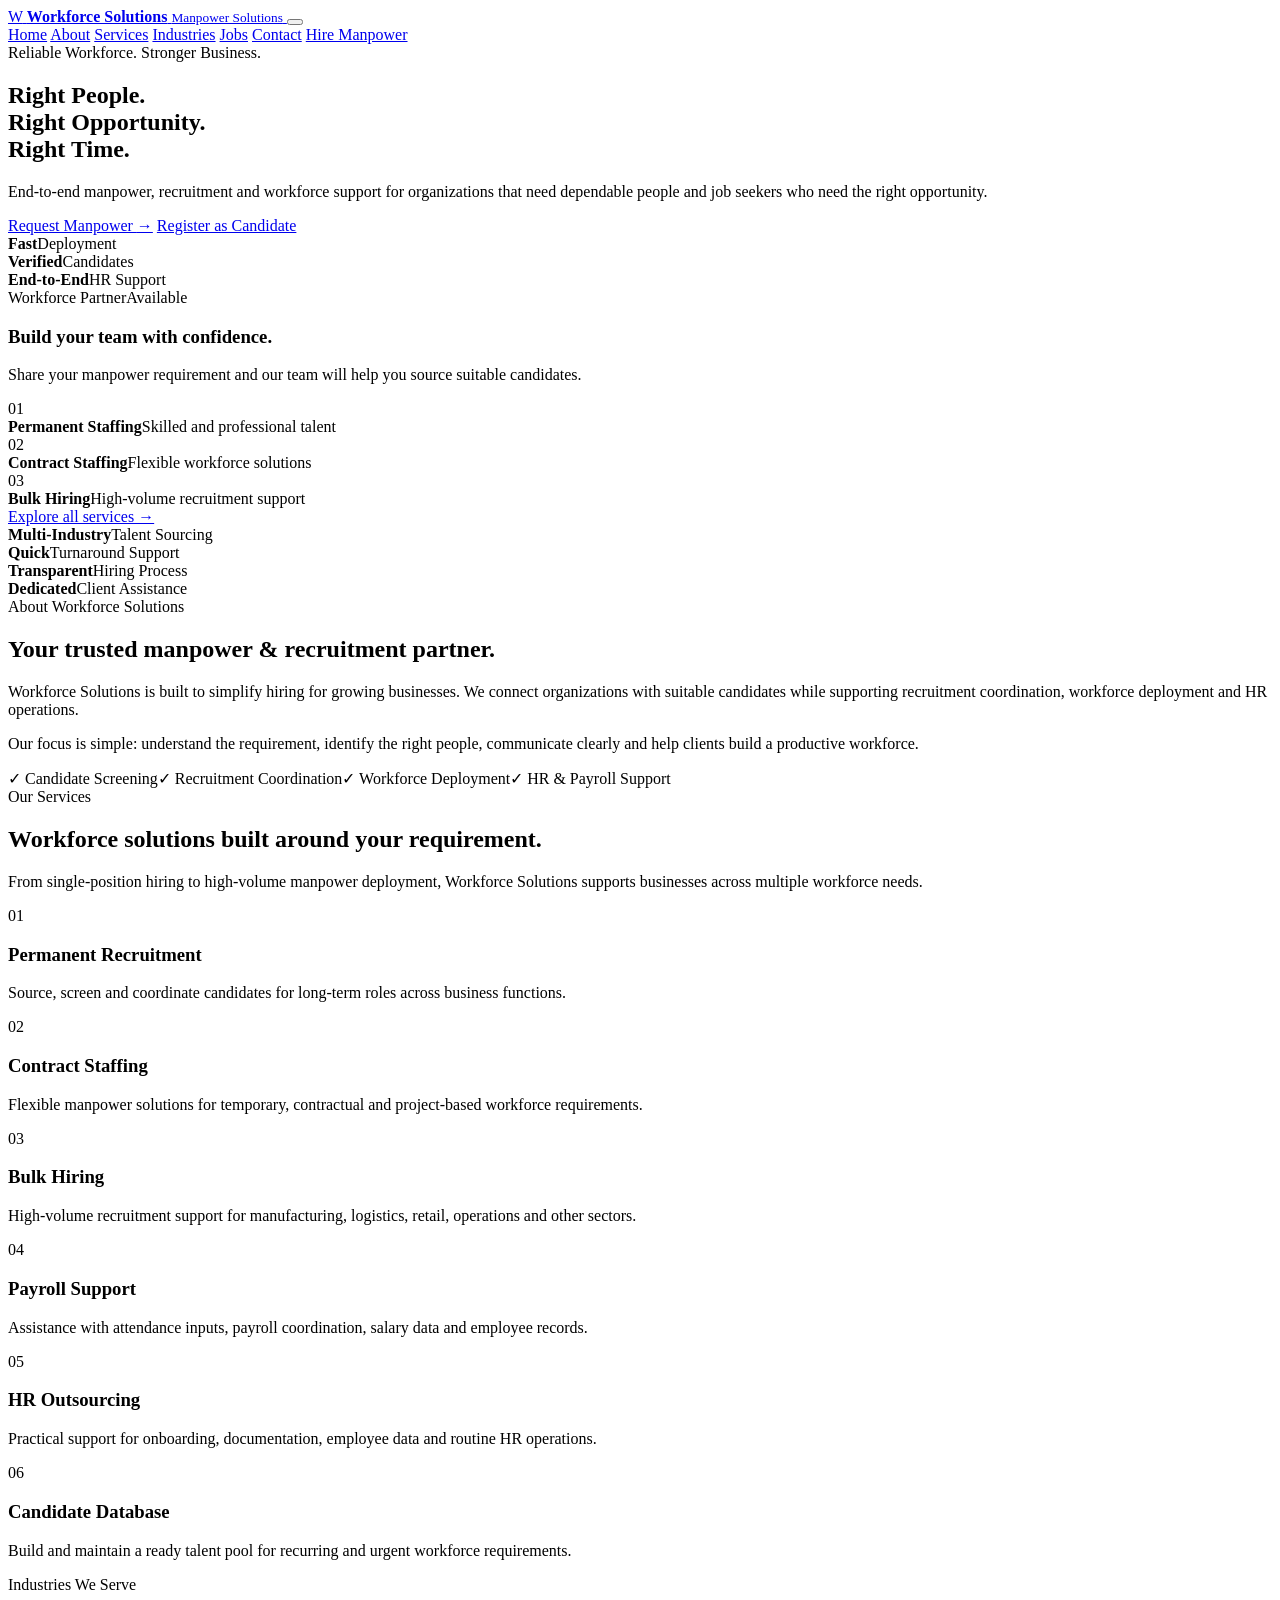
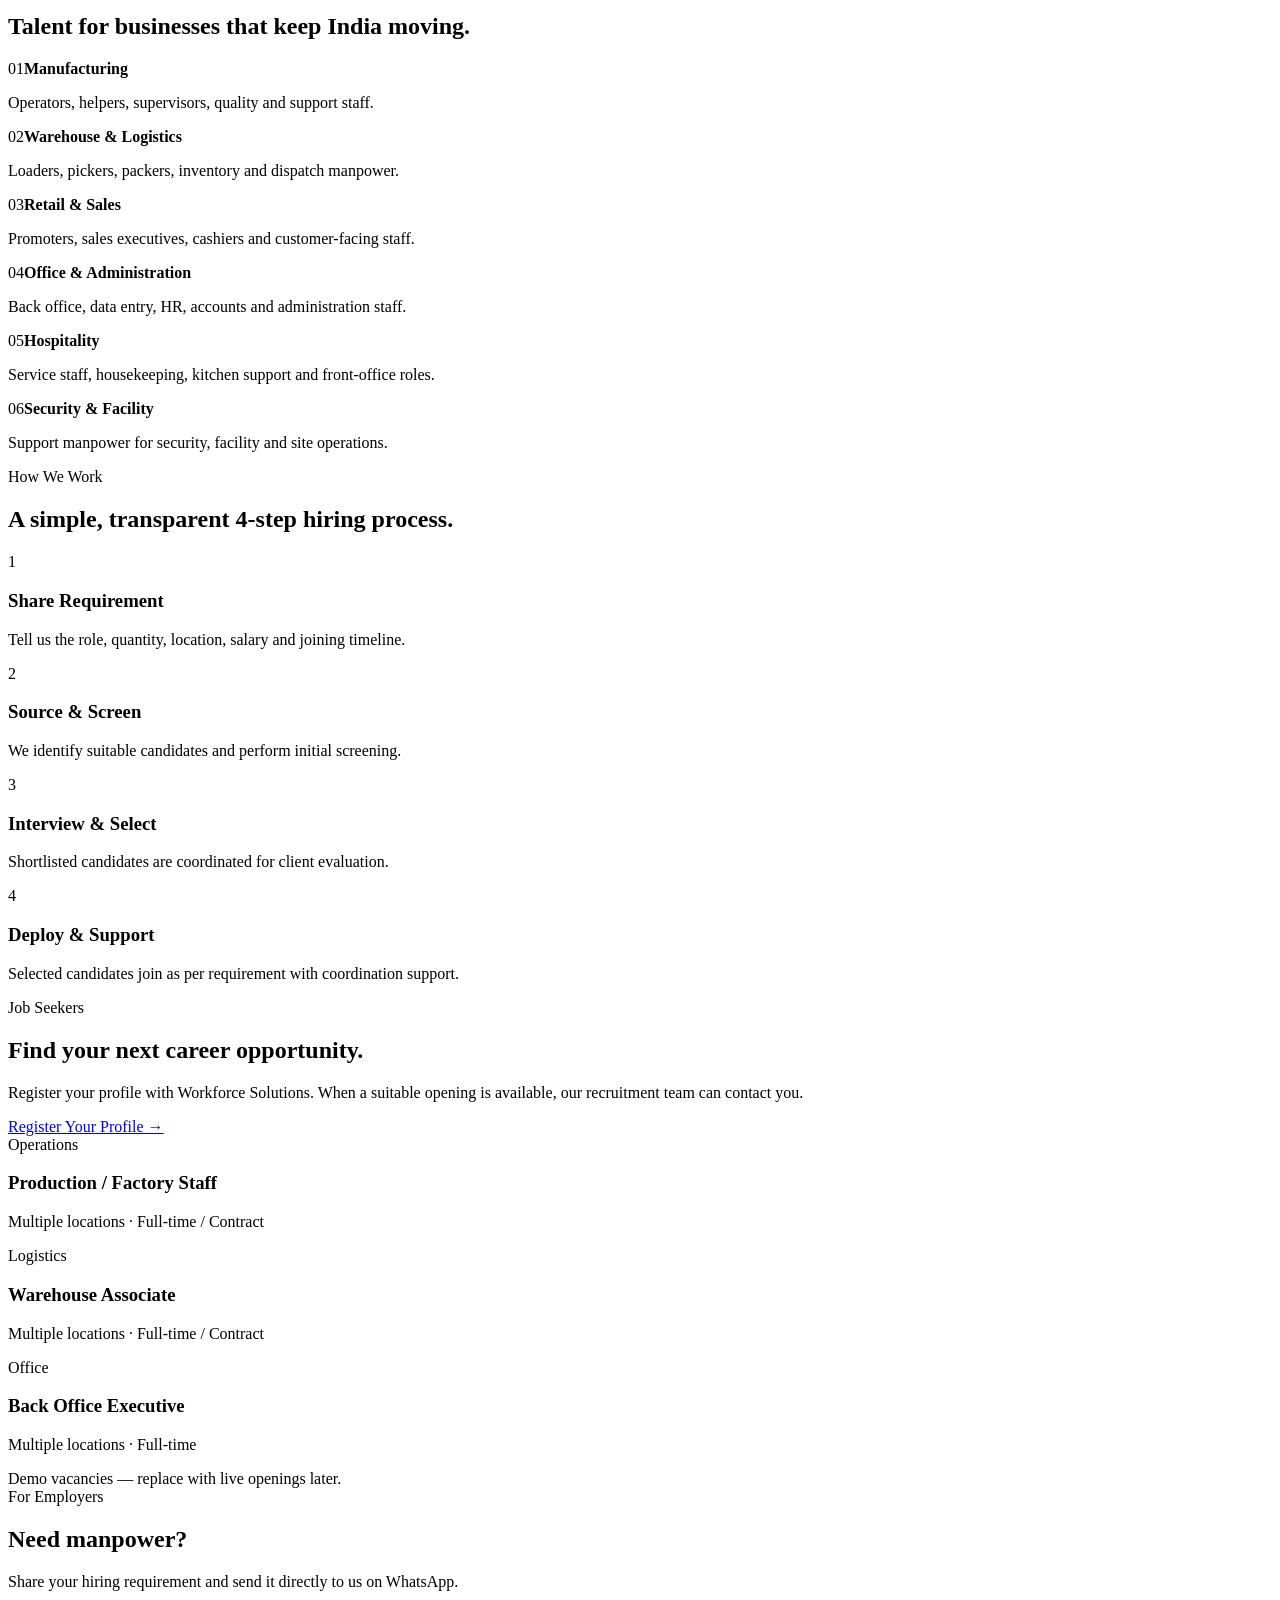
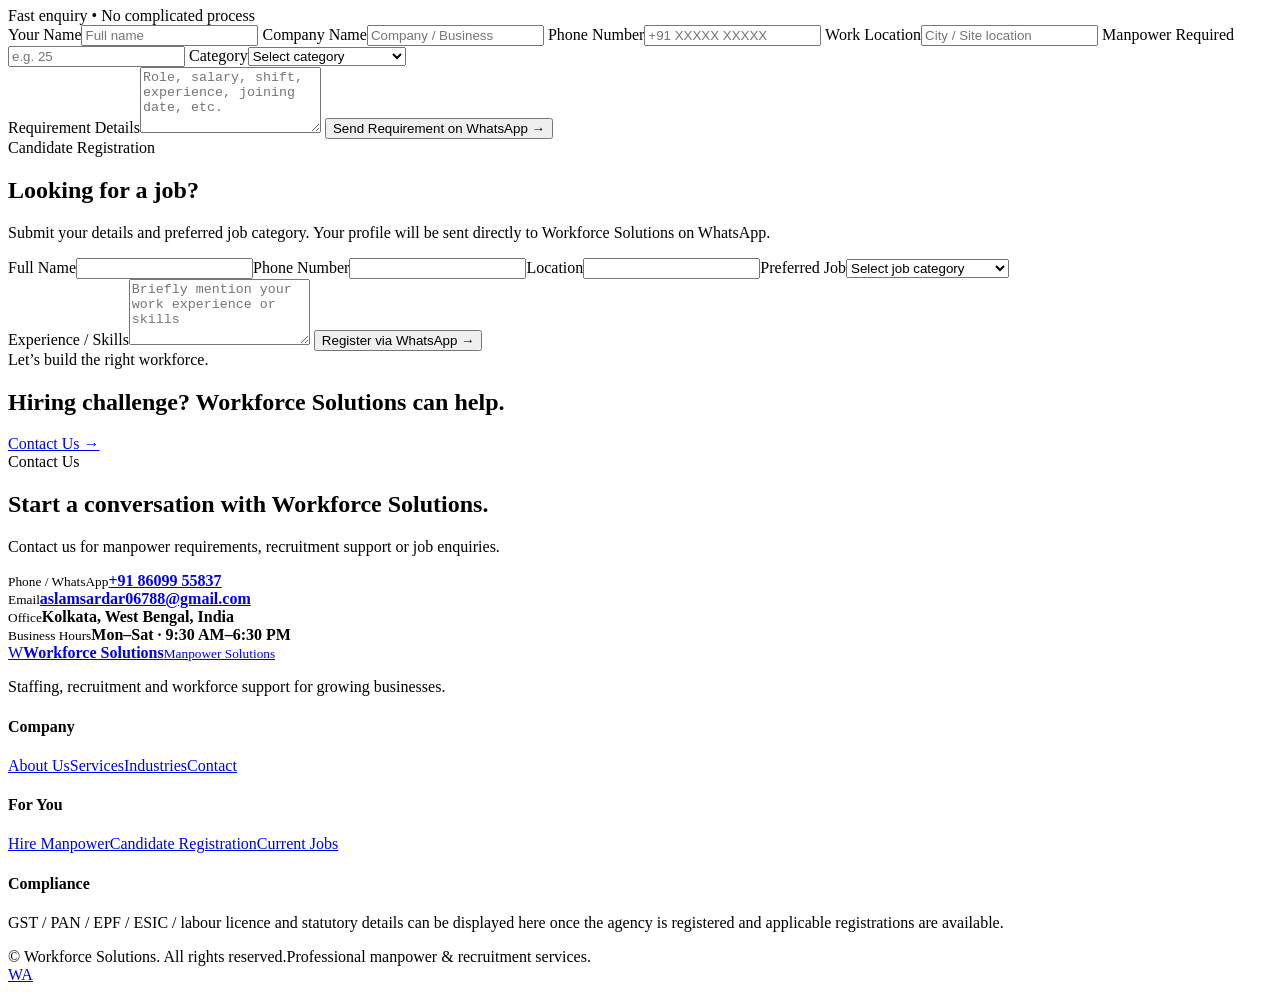
==== index.html @ 43660196 "Add Workforce Solutions website homepage" ====
<!DOCTYPE html>
<html lang="en">
<head>
  <meta charset="UTF-8" />
  <meta name="viewport" content="width=device-width, initial-scale=1.0" />
  <meta name="description" content="Workforce Solutions provides professional manpower supply, staffing, recruitment, bulk hiring and HR support services for growing businesses." />
  <title>Workforce Solutions | Manpower, Staffing & Recruitment Services</title>

  <link rel="preconnect" href="https://fonts.googleapis.com">
  <link rel="preconnect" href="https://fonts.gstatic.com" crossorigin>
  <link href="https://fonts.googleapis.com/css2?family=DM+Sans:wght@400;500;600;700&family=Manrope:wght@600;700;800&display=swap" rel="stylesheet">
  <link rel="stylesheet" href="style.css" />
</head>
<body>

  <header class="site-header" id="top">
    <div class="container nav-wrap">
      <a href="#home" class="brand" aria-label="Workforce Solutions Home">
        <span class="brand-mark">W</span>
        <span class="brand-text">
          <strong>Workforce Solutions</strong>
          <small>Manpower Solutions</small>
        </span>
      </a>

      <button class="menu-toggle" id="menuToggle" aria-label="Toggle menu" aria-expanded="false">
        <span></span><span></span><span></span>
      </button>

      <nav class="nav" id="navMenu">
        <a href="#home">Home</a>
        <a href="#about">About</a>
        <a href="#services">Services</a>
        <a href="#industries">Industries</a>
        <a href="#jobs">Jobs</a>
        <a href="#contact">Contact</a>
        <a href="#employer" class="btn btn-sm btn-primary">Hire Manpower</a>
      </nav>
    </div>
  </header>

  <main>
    <section class="hero" id="home">
      <div class="container hero-grid">
        <div class="hero-copy reveal">
          <div class="eyebrow"><span></span> Reliable Workforce. Stronger Business.</div>
          <h1>Right People.<br><span>Right Opportunity.</span><br>Right Time.</h1>
          <p>End-to-end manpower, recruitment and workforce support for organizations that need dependable people and job seekers who need the right opportunity.</p>
          <div class="hero-actions">
            <a href="#employer" class="btn btn-primary">Request Manpower <span>→</span></a>
            <a href="#candidate" class="btn btn-secondary">Register as Candidate</a>
          </div>
          <div class="trust-row">
            <div><strong>Fast</strong><span>Deployment</span></div>
            <div><strong>Verified</strong><span>Candidates</span></div>
            <div><strong>End-to-End</strong><span>HR Support</span></div>
          </div>
        </div>

        <div class="hero-card reveal">
          <div class="hero-card-top"><span class="mini-label">Workforce Partner</span><span class="status-dot">Available</span></div>
          <h3>Build your team with confidence.</h3>
          <p>Share your manpower requirement and our team will help you source suitable candidates.</p>
          <div class="quick-service"><div class="quick-icon">01</div><div><strong>Permanent Staffing</strong><span>Skilled and professional talent</span></div></div>
          <div class="quick-service"><div class="quick-icon">02</div><div><strong>Contract Staffing</strong><span>Flexible workforce solutions</span></div></div>
          <div class="quick-service"><div class="quick-icon">03</div><div><strong>Bulk Hiring</strong><span>High-volume recruitment support</span></div></div>
          <a href="#services" class="text-link">Explore all services →</a>
        </div>
      </div>
    </section>

    <section class="stats-strip"><div class="container stats-grid">
      <div class="stat"><strong>Multi-Industry</strong><span>Talent Sourcing</span></div>
      <div class="stat"><strong>Quick</strong><span>Turnaround Support</span></div>
      <div class="stat"><strong>Transparent</strong><span>Hiring Process</span></div>
      <div class="stat"><strong>Dedicated</strong><span>Client Assistance</span></div>
    </div></section>

    <section class="section" id="about"><div class="container two-col">
      <div class="section-heading reveal"><div class="eyebrow dark"><span></span> About Workforce Solutions</div><h2>Your trusted <span>manpower & recruitment partner</span>.</h2></div>
      <div class="about-copy reveal">
        <p>Workforce Solutions is built to simplify hiring for growing businesses. We connect organizations with suitable candidates while supporting recruitment coordination, workforce deployment and HR operations.</p>
        <p>Our focus is simple: understand the requirement, identify the right people, communicate clearly and help clients build a productive workforce.</p>
        <div class="check-grid"><span>✓ Candidate Screening</span><span>✓ Recruitment Coordination</span><span>✓ Workforce Deployment</span><span>✓ HR & Payroll Support</span></div>
      </div>
    </div></section>

    <section class="section section-soft" id="services"><div class="container">
      <div class="section-heading centered reveal"><div class="eyebrow dark"><span></span> Our Services</div><h2>Workforce solutions built around <span>your requirement</span>.</h2><p>From single-position hiring to high-volume manpower deployment, Workforce Solutions supports businesses across multiple workforce needs.</p></div>
      <div class="cards-grid">
        <article class="service-card reveal"><div class="service-number">01</div><h3>Permanent Recruitment</h3><p>Source, screen and coordinate candidates for long-term roles across business functions.</p></article>
        <article class="service-card reveal"><div class="service-number">02</div><h3>Contract Staffing</h3><p>Flexible manpower solutions for temporary, contractual and project-based workforce requirements.</p></article>
        <article class="service-card reveal"><div class="service-number">03</div><h3>Bulk Hiring</h3><p>High-volume recruitment support for manufacturing, logistics, retail, operations and other sectors.</p></article>
        <article class="service-card reveal"><div class="service-number">04</div><h3>Payroll Support</h3><p>Assistance with attendance inputs, payroll coordination, salary data and employee records.</p></article>
        <article class="service-card reveal"><div class="service-number">05</div><h3>HR Outsourcing</h3><p>Practical support for onboarding, documentation, employee data and routine HR operations.</p></article>
        <article class="service-card reveal"><div class="service-number">06</div><h3>Candidate Database</h3><p>Build and maintain a ready talent pool for recurring and urgent workforce requirements.</p></article>
      </div>
    </div></section>

    <section class="section dark-section" id="industries"><div class="container">
      <div class="section-heading reveal"><div class="eyebrow light"><span></span> Industries We Serve</div><h2>Talent for businesses that <span>keep India moving.</span></h2></div>
      <div class="industry-grid">
        <div class="industry reveal"><span>01</span><strong>Manufacturing</strong><p>Operators, helpers, supervisors, quality and support staff.</p></div>
        <div class="industry reveal"><span>02</span><strong>Warehouse & Logistics</strong><p>Loaders, pickers, packers, inventory and dispatch manpower.</p></div>
        <div class="industry reveal"><span>03</span><strong>Retail & Sales</strong><p>Promoters, sales executives, cashiers and customer-facing staff.</p></div>
        <div class="industry reveal"><span>04</span><strong>Office & Administration</strong><p>Back office, data entry, HR, accounts and administration staff.</p></div>
        <div class="industry reveal"><span>05</span><strong>Hospitality</strong><p>Service staff, housekeeping, kitchen support and front-office roles.</p></div>
        <div class="industry reveal"><span>06</span><strong>Security & Facility</strong><p>Support manpower for security, facility and site operations.</p></div>
      </div>
    </div></section>

    <section class="section" id="process"><div class="container">
      <div class="section-heading centered reveal"><div class="eyebrow dark"><span></span> How We Work</div><h2>A simple, transparent <span>4-step hiring process</span>.</h2></div>
      <div class="process-grid">
        <div class="process-step reveal"><span>1</span><h3>Share Requirement</h3><p>Tell us the role, quantity, location, salary and joining timeline.</p></div>
        <div class="process-step reveal"><span>2</span><h3>Source & Screen</h3><p>We identify suitable candidates and perform initial screening.</p></div>
        <div class="process-step reveal"><span>3</span><h3>Interview & Select</h3><p>Shortlisted candidates are coordinated for client evaluation.</p></div>
        <div class="process-step reveal"><span>4</span><h3>Deploy & Support</h3><p>Selected candidates join as per requirement with coordination support.</p></div>
      </div>
    </div></section>

    <section class="section section-soft" id="jobs"><div class="container jobs-layout">
      <div class="section-heading reveal"><div class="eyebrow dark"><span></span> Job Seekers</div><h2>Find your next <span>career opportunity.</span></h2><p>Register your profile with Workforce Solutions. When a suitable opening is available, our recruitment team can contact you.</p><a href="#candidate" class="btn btn-primary">Register Your Profile →</a></div>
      <div class="jobs-card reveal">
        <div class="job-item"><span class="job-tag">Operations</span><h3>Production / Factory Staff</h3><p>Multiple locations · Full-time / Contract</p></div>
        <div class="job-item"><span class="job-tag">Logistics</span><h3>Warehouse Associate</h3><p>Multiple locations · Full-time / Contract</p></div>
        <div class="job-item"><span class="job-tag">Office</span><h3>Back Office Executive</h3><p>Multiple locations · Full-time</p></div>
        <div class="job-note">Demo vacancies — replace with live openings later.</div>
      </div>
    </div></section>

    <section class="section form-section" id="employer"><div class="container"><div class="form-shell reveal">
      <div class="form-copy"><div class="eyebrow light"><span></span> For Employers</div><h2>Need manpower?</h2><p>Share your hiring requirement and send it directly to us on WhatsApp.</p><div class="contact-pill">Fast enquiry • No complicated process</div></div>
      <form class="lead-form" id="employerForm">
        <div class="form-grid">
          <label>Your Name<input type="text" id="eName" placeholder="Full name" required></label>
          <label>Company Name<input type="text" id="eCompany" placeholder="Company / Business" required></label>
          <label>Phone Number<input type="tel" id="ePhone" placeholder="+91 XXXXX XXXXX" required></label>
          <label>Work Location<input type="text" id="eLocation" placeholder="City / Site location" required></label>
          <label>Manpower Required<input type="number" id="eCount" min="1" placeholder="e.g. 25" required></label>
          <label>Category<select id="eCategory" required><option value="">Select category</option><option>Manufacturing</option><option>Warehouse & Logistics</option><option>Retail & Sales</option><option>Office & Administration</option><option>Hospitality</option><option>Security & Facility</option><option>Other</option></select></label>
        </div>
        <label>Requirement Details<textarea id="eDetails" rows="4" placeholder="Role, salary, shift, experience, joining date, etc."></textarea></label>
        <button type="submit" class="btn btn-white">Send Requirement on WhatsApp →</button>
      </form>
    </div></div></section>

    <section class="section" id="candidate"><div class="container candidate-layout">
      <div class="section-heading reveal"><div class="eyebrow dark"><span></span> Candidate Registration</div><h2>Looking for a <span>job?</span></h2><p>Submit your details and preferred job category. Your profile will be sent directly to Workforce Solutions on WhatsApp.</p></div>
      <form class="candidate-form reveal" id="candidateForm">
        <div class="form-grid"><label>Full Name<input type="text" id="cName" required></label><label>Phone Number<input type="tel" id="cPhone" required></label><label>Location<input type="text" id="cLocation" required></label><label>Preferred Job<select id="cJob" required><option value="">Select job category</option><option>Manufacturing / Factory</option><option>Warehouse / Logistics</option><option>Retail / Sales</option><option>Office / Back Office</option><option>Hospitality</option><option>Security / Facility</option><option>Other</option></select></label></div>
        <label>Experience / Skills<textarea id="cExperience" rows="4" placeholder="Briefly mention your work experience or skills"></textarea></label>
        <button type="submit" class="btn btn-primary">Register via WhatsApp →</button>
      </form>
    </div></section>

    <section class="cta-section"><div class="container cta-inner reveal"><div><span>Let’s build the right workforce.</span><h2>Hiring challenge? Workforce Solutions can help.</h2></div><a href="#contact" class="btn btn-white">Contact Us →</a></div></section>

    <section class="section" id="contact"><div class="container contact-grid">
      <div class="section-heading reveal"><div class="eyebrow dark"><span></span> Contact Us</div><h2>Start a conversation with <span>Workforce Solutions.</span></h2><p>Contact us for manpower requirements, recruitment support or job enquiries.</p></div>
      <div class="contact-card reveal">
        <div><small>Phone / WhatsApp</small><strong><a href="tel:+918609955837">+91 86099 55837</a></strong></div>
        <div><small>Email</small><strong><a href="mailto:aslamsardar06788@gmail.com">aslamsardar06788@gmail.com</a></strong></div>
        <div><small>Office</small><strong>Kolkata, West Bengal, India</strong></div>
        <div><small>Business Hours</small><strong>Mon–Sat · 9:30 AM–6:30 PM</strong></div>
      </div>
    </div></section>
  </main>

  <footer><div class="container footer-grid">
    <div class="footer-brand"><a href="#top" class="brand light-brand"><span class="brand-mark">W</span><span class="brand-text"><strong>Workforce Solutions</strong><small>Manpower Solutions</small></span></a><p>Staffing, recruitment and workforce support for growing businesses.</p></div>
    <div><h4>Company</h4><a href="#about">About Us</a><a href="#services">Services</a><a href="#industries">Industries</a><a href="#contact">Contact</a></div>
    <div><h4>For You</h4><a href="#employer">Hire Manpower</a><a href="#candidate">Candidate Registration</a><a href="#jobs">Current Jobs</a></div>
    <div><h4>Compliance</h4><p class="footer-small">GST / PAN / EPF / ESIC / labour licence and statutory details can be displayed here once the agency is registered and applicable registrations are available.</p></div>
  </div><div class="container footer-bottom"><span>© <span id="year"></span> Workforce Solutions. All rights reserved.</span><span>Professional manpower & recruitment services.</span></div></footer>

  <a class="whatsapp-float" id="whatsappFloat" href="#" aria-label="Chat on WhatsApp">WA</a>
  <script src="script.js"></script>
</body>
</html>
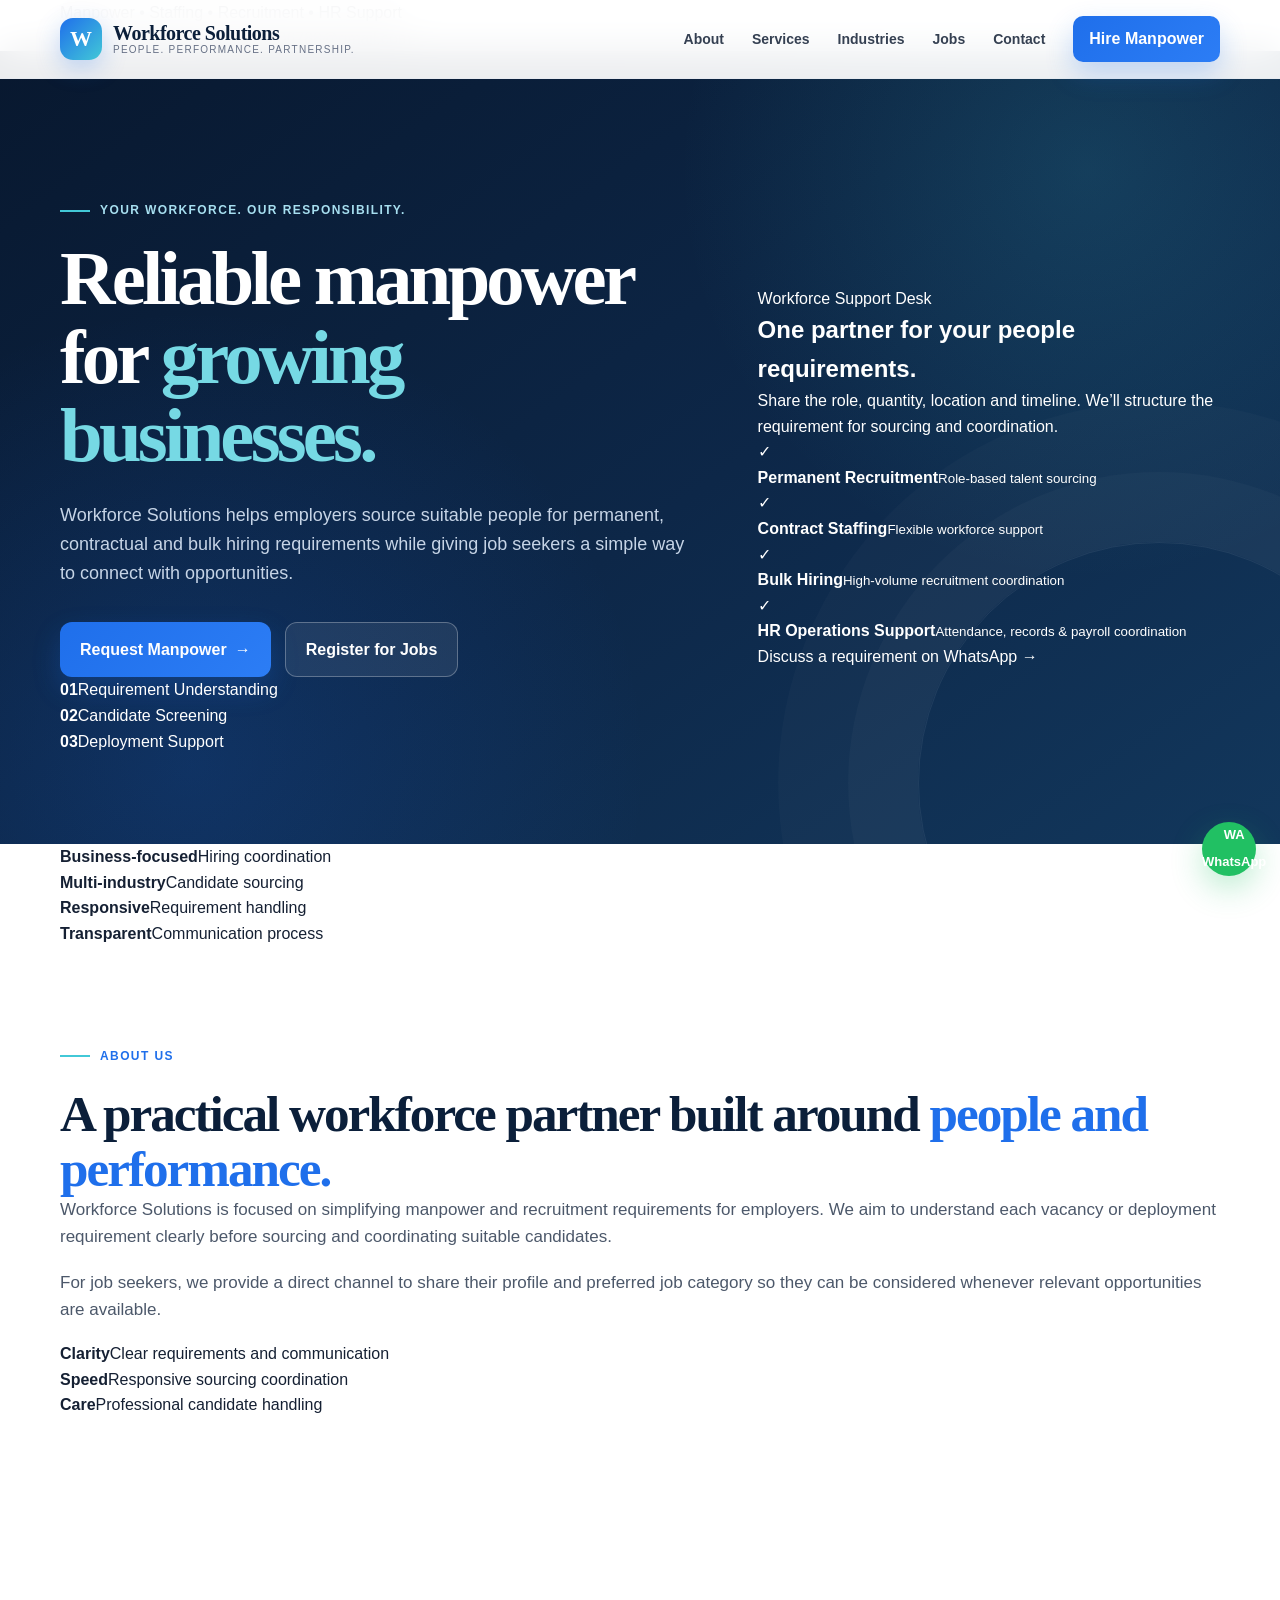
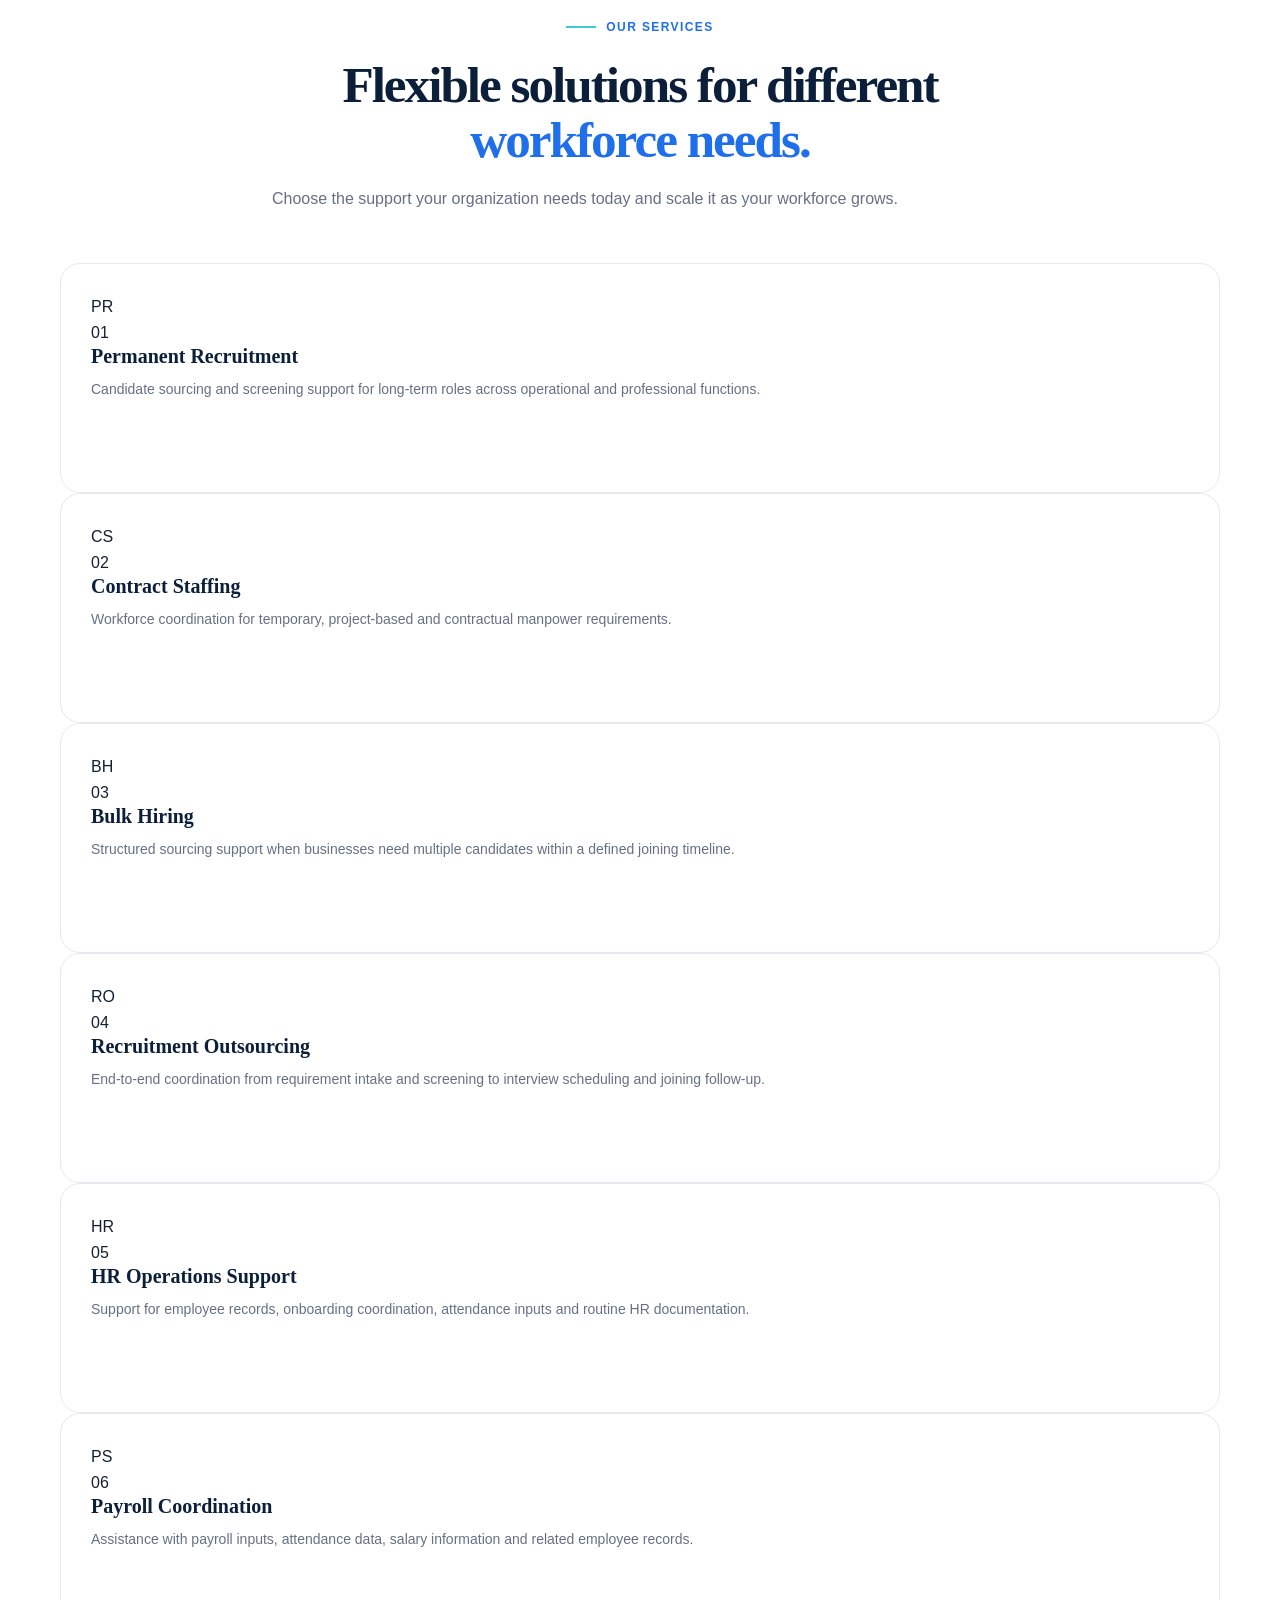
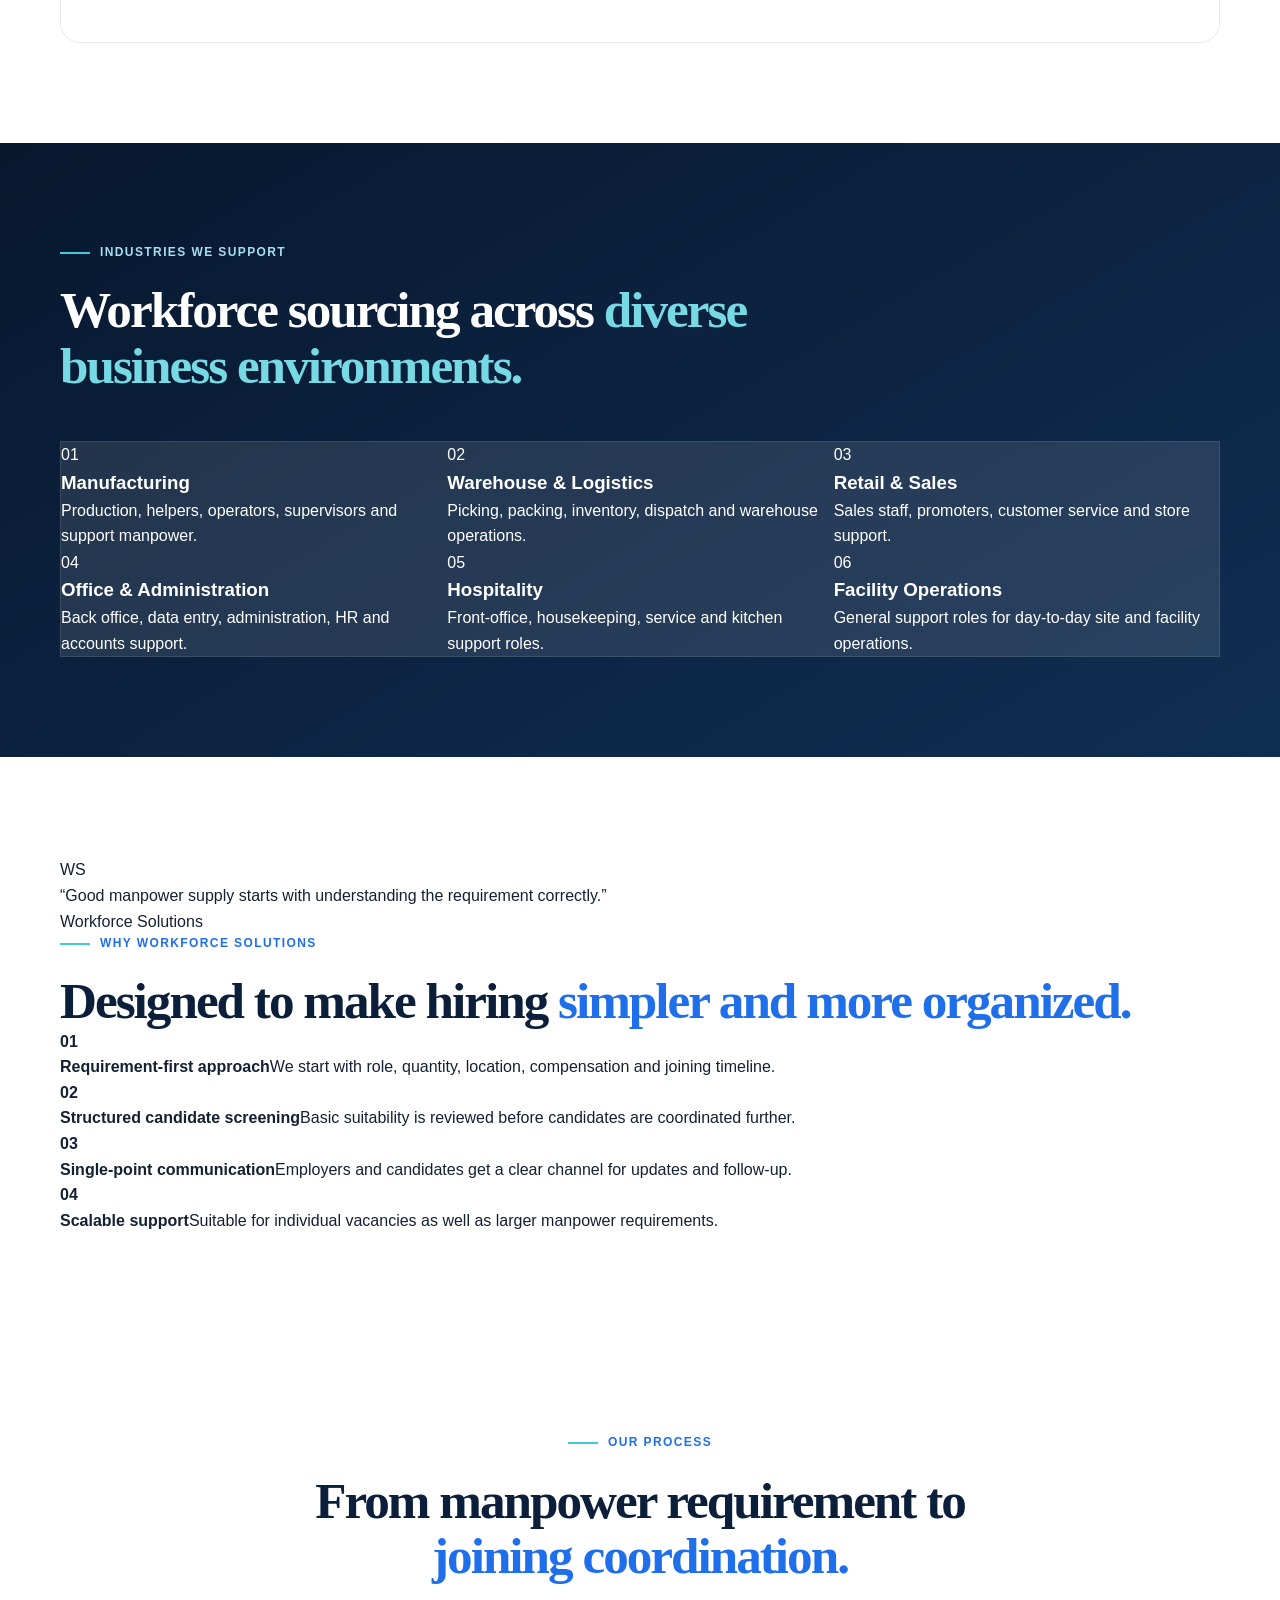
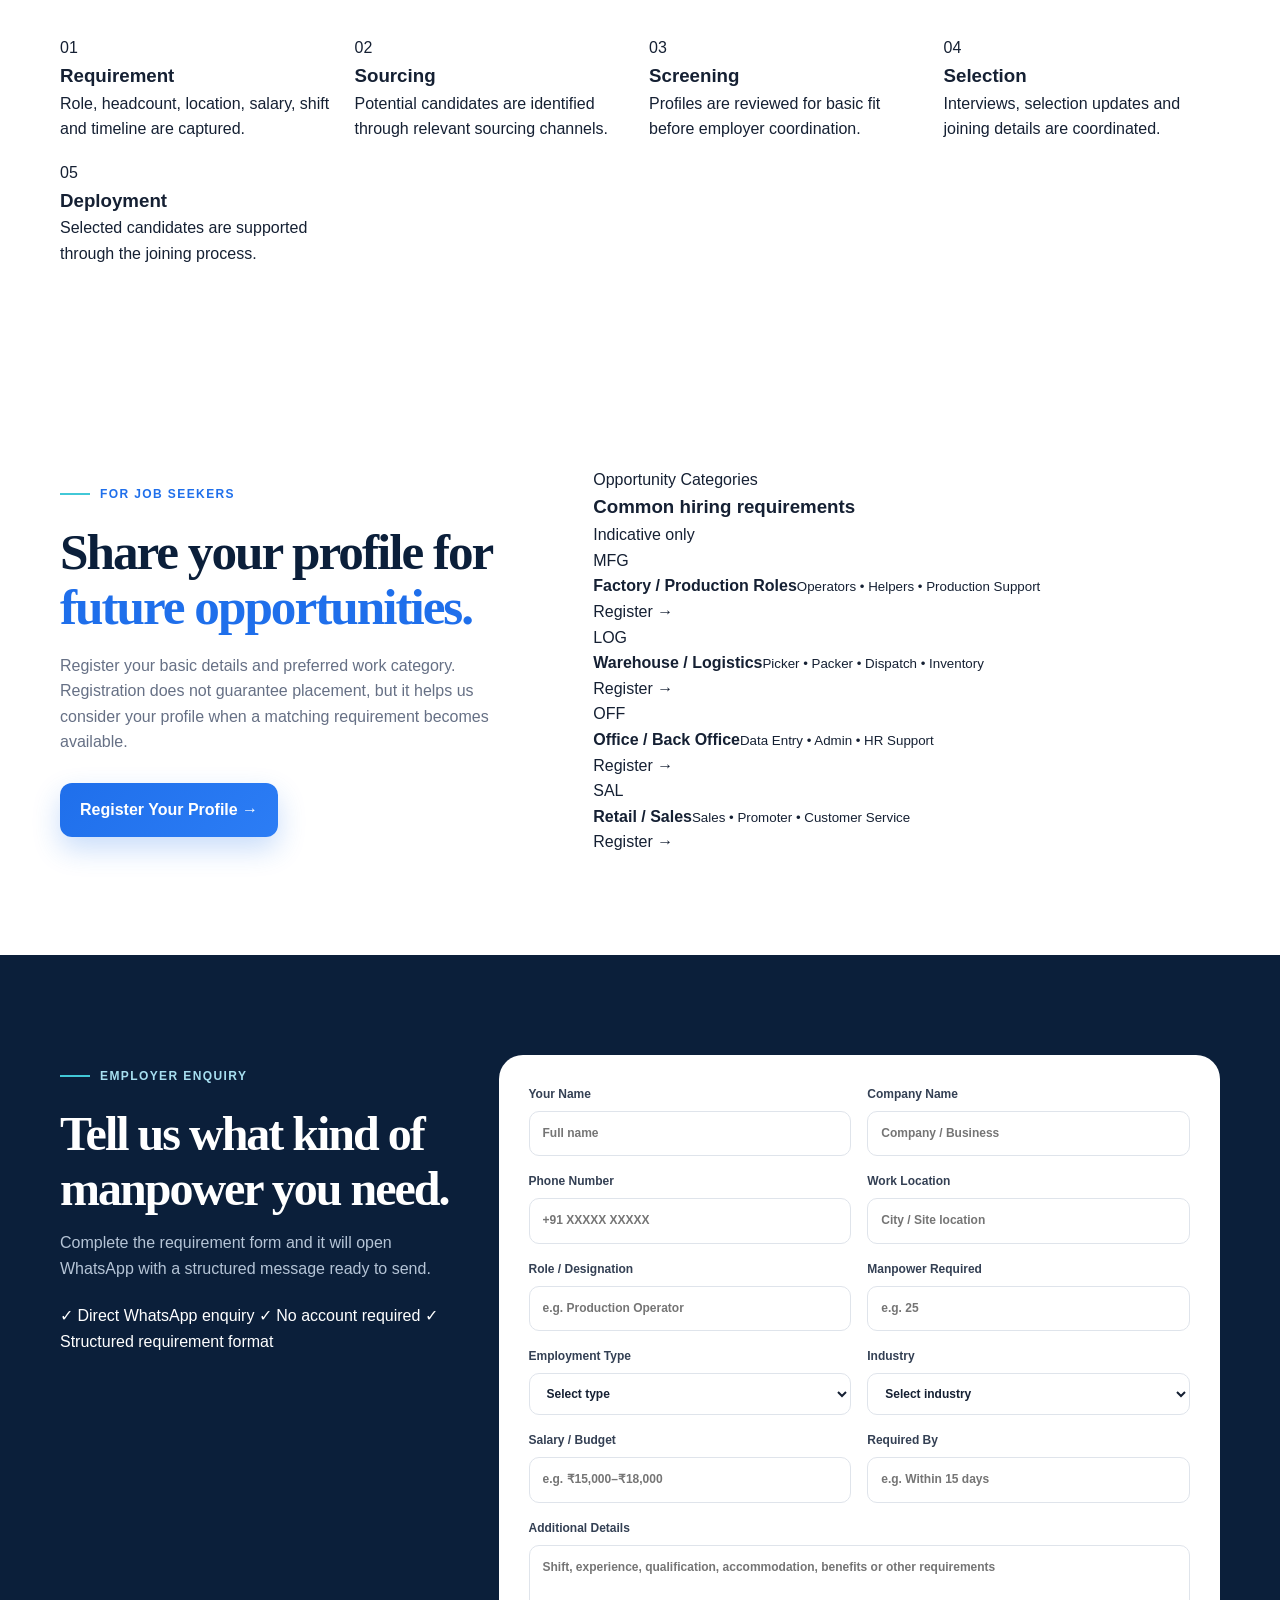
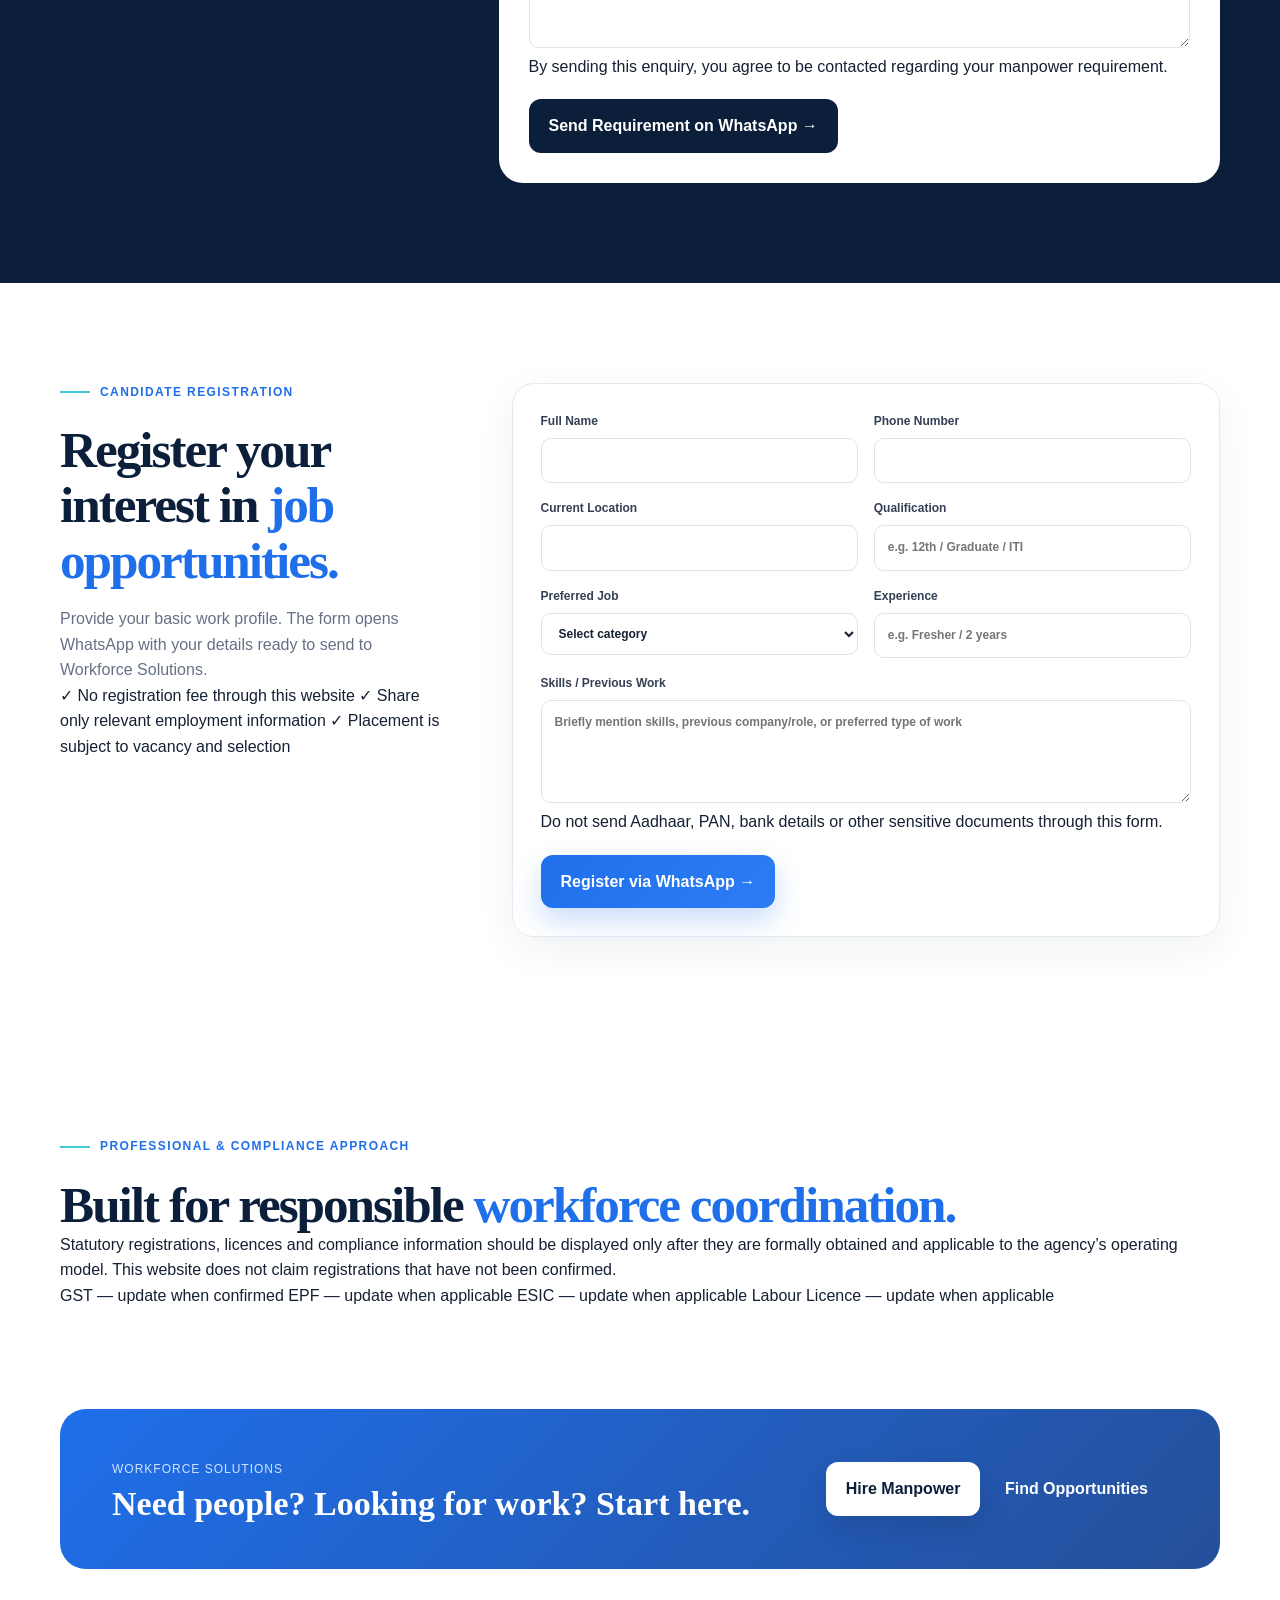
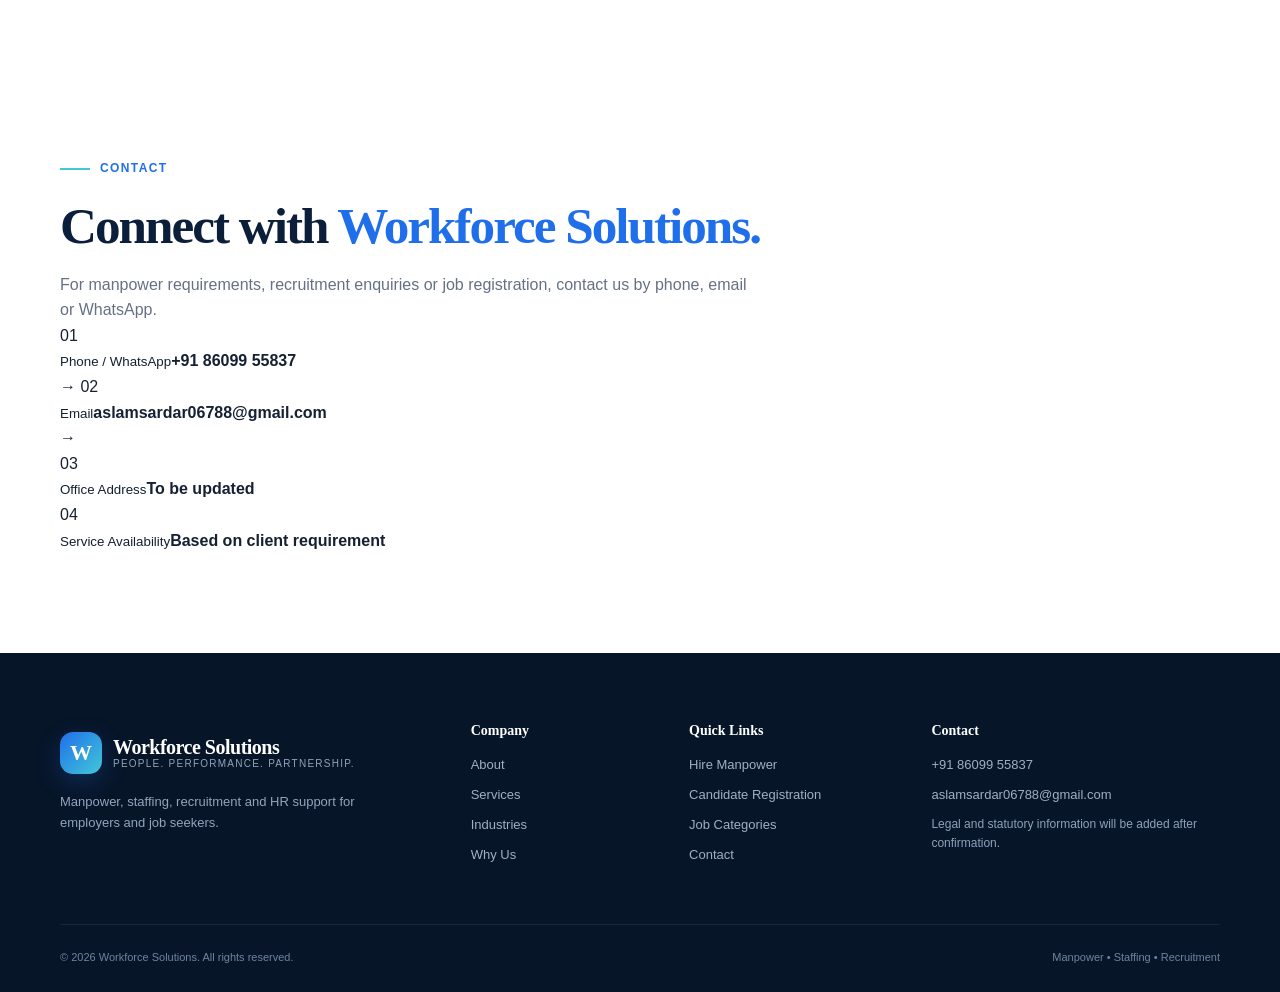
==== commit 7e343309: "Phase 2: upgrade Workforce Solutions website content and structure" ====
--- a/index.html
+++ b/index.html
@@ -3,8 +3,12 @@
 <head>
   <meta charset="UTF-8" />
   <meta name="viewport" content="width=device-width, initial-scale=1.0" />
-  <meta name="description" content="Workforce Solutions provides professional manpower supply, staffing, recruitment, bulk hiring and HR support services for growing businesses." />
-  <title>Workforce Solutions | Manpower, Staffing & Recruitment Services</title>
+  <meta name="theme-color" content="#071b33" />
+  <meta name="description" content="Workforce Solutions provides manpower supply, staffing, recruitment, bulk hiring and HR support services for businesses." />
+  <meta property="og:title" content="Workforce Solutions | Manpower & Recruitment" />
+  <meta property="og:description" content="Reliable staffing, recruitment and workforce support for employers and job seekers." />
+  <meta property="og:type" content="website" />
+  <title>Workforce Solutions | Manpower, Staffing & Recruitment</title>
 
   <link rel="preconnect" href="https://fonts.googleapis.com">
   <link rel="preconnect" href="https://fonts.gstatic.com" crossorigin>
@@ -12,23 +16,31 @@
   <link rel="stylesheet" href="style.css" />
 </head>
 <body>
+  <div class="topbar">
+    <div class="container topbar-inner">
+      <span>Manpower • Staffing • Recruitment • HR Support</span>
+      <div class="topbar-links">
+        <a href="tel:+918609955837">+91 86099 55837</a>
+        <a href="mailto:aslamsardar06788@gmail.com">aslamsardar06788@gmail.com</a>
+      </div>
+    </div>
+  </div>
 
   <header class="site-header" id="top">
     <div class="container nav-wrap">
       <a href="#home" class="brand" aria-label="Workforce Solutions Home">
-        <span class="brand-mark">W</span>
+        <span class="brand-mark" aria-hidden="true"><span>W</span></span>
         <span class="brand-text">
           <strong>Workforce Solutions</strong>
-          <small>Manpower Solutions</small>
+          <small>People. Performance. Partnership.</small>
         </span>
       </a>
 
-      <button class="menu-toggle" id="menuToggle" aria-label="Toggle menu" aria-expanded="false">
+      <button class="menu-toggle" id="menuToggle" aria-label="Toggle navigation" aria-expanded="false">
         <span></span><span></span><span></span>
       </button>
 
       <nav class="nav" id="navMenu">
-        <a href="#home">Home</a>
         <a href="#about">About</a>
         <a href="#services">Services</a>
         <a href="#industries">Industries</a>
@@ -41,140 +53,330 @@
 
   <main>
     <section class="hero" id="home">
+      <div class="hero-grid-lines"></div>
       <div class="container hero-grid">
         <div class="hero-copy reveal">
-          <div class="eyebrow"><span></span> Reliable Workforce. Stronger Business.</div>
-          <h1>Right People.<br><span>Right Opportunity.</span><br>Right Time.</h1>
-          <p>End-to-end manpower, recruitment and workforce support for organizations that need dependable people and job seekers who need the right opportunity.</p>
+          <div class="eyebrow"><span></span> Your Workforce. Our Responsibility.</div>
+          <h1>Reliable manpower for <span>growing businesses.</span></h1>
+          <p>
+            Workforce Solutions helps employers source suitable people for permanent, contractual and bulk hiring requirements while giving job seekers a simple way to connect with opportunities.
+          </p>
           <div class="hero-actions">
             <a href="#employer" class="btn btn-primary">Request Manpower <span>→</span></a>
-            <a href="#candidate" class="btn btn-secondary">Register as Candidate</a>
-          </div>
-          <div class="trust-row">
-            <div><strong>Fast</strong><span>Deployment</span></div>
-            <div><strong>Verified</strong><span>Candidates</span></div>
-            <div><strong>End-to-End</strong><span>HR Support</span></div>
-          </div>
-        </div>
-
-        <div class="hero-card reveal">
-          <div class="hero-card-top"><span class="mini-label">Workforce Partner</span><span class="status-dot">Available</span></div>
-          <h3>Build your team with confidence.</h3>
-          <p>Share your manpower requirement and our team will help you source suitable candidates.</p>
-          <div class="quick-service"><div class="quick-icon">01</div><div><strong>Permanent Staffing</strong><span>Skilled and professional talent</span></div></div>
-          <div class="quick-service"><div class="quick-icon">02</div><div><strong>Contract Staffing</strong><span>Flexible workforce solutions</span></div></div>
-          <div class="quick-service"><div class="quick-icon">03</div><div><strong>Bulk Hiring</strong><span>High-volume recruitment support</span></div></div>
-          <a href="#services" class="text-link">Explore all services →</a>
-        </div>
-      </div>
-    </section>
-
-    <section class="stats-strip"><div class="container stats-grid">
-      <div class="stat"><strong>Multi-Industry</strong><span>Talent Sourcing</span></div>
-      <div class="stat"><strong>Quick</strong><span>Turnaround Support</span></div>
-      <div class="stat"><strong>Transparent</strong><span>Hiring Process</span></div>
-      <div class="stat"><strong>Dedicated</strong><span>Client Assistance</span></div>
-    </div></section>
-
-    <section class="section" id="about"><div class="container two-col">
-      <div class="section-heading reveal"><div class="eyebrow dark"><span></span> About Workforce Solutions</div><h2>Your trusted <span>manpower & recruitment partner</span>.</h2></div>
-      <div class="about-copy reveal">
-        <p>Workforce Solutions is built to simplify hiring for growing businesses. We connect organizations with suitable candidates while supporting recruitment coordination, workforce deployment and HR operations.</p>
-        <p>Our focus is simple: understand the requirement, identify the right people, communicate clearly and help clients build a productive workforce.</p>
-        <div class="check-grid"><span>✓ Candidate Screening</span><span>✓ Recruitment Coordination</span><span>✓ Workforce Deployment</span><span>✓ HR & Payroll Support</span></div>
-      </div>
-    </div></section>
-
-    <section class="section section-soft" id="services"><div class="container">
-      <div class="section-heading centered reveal"><div class="eyebrow dark"><span></span> Our Services</div><h2>Workforce solutions built around <span>your requirement</span>.</h2><p>From single-position hiring to high-volume manpower deployment, Workforce Solutions supports businesses across multiple workforce needs.</p></div>
-      <div class="cards-grid">
-        <article class="service-card reveal"><div class="service-number">01</div><h3>Permanent Recruitment</h3><p>Source, screen and coordinate candidates for long-term roles across business functions.</p></article>
-        <article class="service-card reveal"><div class="service-number">02</div><h3>Contract Staffing</h3><p>Flexible manpower solutions for temporary, contractual and project-based workforce requirements.</p></article>
-        <article class="service-card reveal"><div class="service-number">03</div><h3>Bulk Hiring</h3><p>High-volume recruitment support for manufacturing, logistics, retail, operations and other sectors.</p></article>
-        <article class="service-card reveal"><div class="service-number">04</div><h3>Payroll Support</h3><p>Assistance with attendance inputs, payroll coordination, salary data and employee records.</p></article>
-        <article class="service-card reveal"><div class="service-number">05</div><h3>HR Outsourcing</h3><p>Practical support for onboarding, documentation, employee data and routine HR operations.</p></article>
-        <article class="service-card reveal"><div class="service-number">06</div><h3>Candidate Database</h3><p>Build and maintain a ready talent pool for recurring and urgent workforce requirements.</p></article>
-      </div>
-    </div></section>
-
-    <section class="section dark-section" id="industries"><div class="container">
-      <div class="section-heading reveal"><div class="eyebrow light"><span></span> Industries We Serve</div><h2>Talent for businesses that <span>keep India moving.</span></h2></div>
-      <div class="industry-grid">
-        <div class="industry reveal"><span>01</span><strong>Manufacturing</strong><p>Operators, helpers, supervisors, quality and support staff.</p></div>
-        <div class="industry reveal"><span>02</span><strong>Warehouse & Logistics</strong><p>Loaders, pickers, packers, inventory and dispatch manpower.</p></div>
-        <div class="industry reveal"><span>03</span><strong>Retail & Sales</strong><p>Promoters, sales executives, cashiers and customer-facing staff.</p></div>
-        <div class="industry reveal"><span>04</span><strong>Office & Administration</strong><p>Back office, data entry, HR, accounts and administration staff.</p></div>
-        <div class="industry reveal"><span>05</span><strong>Hospitality</strong><p>Service staff, housekeeping, kitchen support and front-office roles.</p></div>
-        <div class="industry reveal"><span>06</span><strong>Security & Facility</strong><p>Support manpower for security, facility and site operations.</p></div>
-      </div>
-    </div></section>
-
-    <section class="section" id="process"><div class="container">
-      <div class="section-heading centered reveal"><div class="eyebrow dark"><span></span> How We Work</div><h2>A simple, transparent <span>4-step hiring process</span>.</h2></div>
-      <div class="process-grid">
-        <div class="process-step reveal"><span>1</span><h3>Share Requirement</h3><p>Tell us the role, quantity, location, salary and joining timeline.</p></div>
-        <div class="process-step reveal"><span>2</span><h3>Source & Screen</h3><p>We identify suitable candidates and perform initial screening.</p></div>
-        <div class="process-step reveal"><span>3</span><h3>Interview & Select</h3><p>Shortlisted candidates are coordinated for client evaluation.</p></div>
-        <div class="process-step reveal"><span>4</span><h3>Deploy & Support</h3><p>Selected candidates join as per requirement with coordination support.</p></div>
-      </div>
-    </div></section>
-
-    <section class="section section-soft" id="jobs"><div class="container jobs-layout">
-      <div class="section-heading reveal"><div class="eyebrow dark"><span></span> Job Seekers</div><h2>Find your next <span>career opportunity.</span></h2><p>Register your profile with Workforce Solutions. When a suitable opening is available, our recruitment team can contact you.</p><a href="#candidate" class="btn btn-primary">Register Your Profile →</a></div>
-      <div class="jobs-card reveal">
-        <div class="job-item"><span class="job-tag">Operations</span><h3>Production / Factory Staff</h3><p>Multiple locations · Full-time / Contract</p></div>
-        <div class="job-item"><span class="job-tag">Logistics</span><h3>Warehouse Associate</h3><p>Multiple locations · Full-time / Contract</p></div>
-        <div class="job-item"><span class="job-tag">Office</span><h3>Back Office Executive</h3><p>Multiple locations · Full-time</p></div>
-        <div class="job-note">Demo vacancies — replace with live openings later.</div>
-      </div>
-    </div></section>
-
-    <section class="section form-section" id="employer"><div class="container"><div class="form-shell reveal">
-      <div class="form-copy"><div class="eyebrow light"><span></span> For Employers</div><h2>Need manpower?</h2><p>Share your hiring requirement and send it directly to us on WhatsApp.</p><div class="contact-pill">Fast enquiry • No complicated process</div></div>
-      <form class="lead-form" id="employerForm">
-        <div class="form-grid">
-          <label>Your Name<input type="text" id="eName" placeholder="Full name" required></label>
-          <label>Company Name<input type="text" id="eCompany" placeholder="Company / Business" required></label>
-          <label>Phone Number<input type="tel" id="ePhone" placeholder="+91 XXXXX XXXXX" required></label>
-          <label>Work Location<input type="text" id="eLocation" placeholder="City / Site location" required></label>
-          <label>Manpower Required<input type="number" id="eCount" min="1" placeholder="e.g. 25" required></label>
-          <label>Category<select id="eCategory" required><option value="">Select category</option><option>Manufacturing</option><option>Warehouse & Logistics</option><option>Retail & Sales</option><option>Office & Administration</option><option>Hospitality</option><option>Security & Facility</option><option>Other</option></select></label>
-        </div>
-        <label>Requirement Details<textarea id="eDetails" rows="4" placeholder="Role, salary, shift, experience, joining date, etc."></textarea></label>
-        <button type="submit" class="btn btn-white">Send Requirement on WhatsApp →</button>
-      </form>
-    </div></div></section>
-
-    <section class="section" id="candidate"><div class="container candidate-layout">
-      <div class="section-heading reveal"><div class="eyebrow dark"><span></span> Candidate Registration</div><h2>Looking for a <span>job?</span></h2><p>Submit your details and preferred job category. Your profile will be sent directly to Workforce Solutions on WhatsApp.</p></div>
-      <form class="candidate-form reveal" id="candidateForm">
-        <div class="form-grid"><label>Full Name<input type="text" id="cName" required></label><label>Phone Number<input type="tel" id="cPhone" required></label><label>Location<input type="text" id="cLocation" required></label><label>Preferred Job<select id="cJob" required><option value="">Select job category</option><option>Manufacturing / Factory</option><option>Warehouse / Logistics</option><option>Retail / Sales</option><option>Office / Back Office</option><option>Hospitality</option><option>Security / Facility</option><option>Other</option></select></label></div>
-        <label>Experience / Skills<textarea id="cExperience" rows="4" placeholder="Briefly mention your work experience or skills"></textarea></label>
-        <button type="submit" class="btn btn-primary">Register via WhatsApp →</button>
-      </form>
-    </div></section>
-
-    <section class="cta-section"><div class="container cta-inner reveal"><div><span>Let’s build the right workforce.</span><h2>Hiring challenge? Workforce Solutions can help.</h2></div><a href="#contact" class="btn btn-white">Contact Us →</a></div></section>
-
-    <section class="section" id="contact"><div class="container contact-grid">
-      <div class="section-heading reveal"><div class="eyebrow dark"><span></span> Contact Us</div><h2>Start a conversation with <span>Workforce Solutions.</span></h2><p>Contact us for manpower requirements, recruitment support or job enquiries.</p></div>
-      <div class="contact-card reveal">
-        <div><small>Phone / WhatsApp</small><strong><a href="tel:+918609955837">+91 86099 55837</a></strong></div>
-        <div><small>Email</small><strong><a href="mailto:aslamsardar06788@gmail.com">aslamsardar06788@gmail.com</a></strong></div>
-        <div><small>Office</small><strong>Kolkata, West Bengal, India</strong></div>
-        <div><small>Business Hours</small><strong>Mon–Sat · 9:30 AM–6:30 PM</strong></div>
-      </div>
-    </div></section>
+            <a href="#candidate" class="btn btn-secondary">Register for Jobs</a>
+          </div>
+
+          <div class="hero-proof">
+            <div><b>01</b><span>Requirement Understanding</span></div>
+            <div><b>02</b><span>Candidate Screening</span></div>
+            <div><b>03</b><span>Deployment Support</span></div>
+          </div>
+        </div>
+
+        <aside class="hero-panel reveal" aria-label="Workforce services">
+          <div class="panel-kicker"><span class="live-dot"></span> Workforce Support Desk</div>
+          <h2>One partner for your people requirements.</h2>
+          <p>Share the role, quantity, location and timeline. We’ll structure the requirement for sourcing and coordination.</p>
+
+          <div class="panel-list">
+            <div><span>✓</span><p><strong>Permanent Recruitment</strong><small>Role-based talent sourcing</small></p></div>
+            <div><span>✓</span><p><strong>Contract Staffing</strong><small>Flexible workforce support</small></p></div>
+            <div><span>✓</span><p><strong>Bulk Hiring</strong><small>High-volume recruitment coordination</small></p></div>
+            <div><span>✓</span><p><strong>HR Operations Support</strong><small>Attendance, records & payroll coordination</small></p></div>
+          </div>
+
+          <a href="https://wa.me/918609955837?text=Hello%20Workforce%20Solutions%2C%20I%20have%20a%20manpower%20requirement." class="panel-cta" target="_blank" rel="noopener">Discuss a requirement on WhatsApp →</a>
+        </aside>
+      </div>
+    </section>
+
+    <section class="trust-strip">
+      <div class="container trust-grid">
+        <div><strong>Business-focused</strong><span>Hiring coordination</span></div>
+        <div><strong>Multi-industry</strong><span>Candidate sourcing</span></div>
+        <div><strong>Responsive</strong><span>Requirement handling</span></div>
+        <div><strong>Transparent</strong><span>Communication process</span></div>
+      </div>
+    </section>
+
+    <section class="section" id="about">
+      <div class="container split">
+        <div class="section-heading reveal">
+          <div class="eyebrow dark"><span></span> About Us</div>
+          <h2>A practical workforce partner built around <span>people and performance.</span></h2>
+        </div>
+        <div class="about-copy reveal">
+          <p>
+            Workforce Solutions is focused on simplifying manpower and recruitment requirements for employers. We aim to understand each vacancy or deployment requirement clearly before sourcing and coordinating suitable candidates.
+          </p>
+          <p>
+            For job seekers, we provide a direct channel to share their profile and preferred job category so they can be considered whenever relevant opportunities are available.
+          </p>
+          <div class="value-row">
+            <div><strong>Clarity</strong><span>Clear requirements and communication</span></div>
+            <div><strong>Speed</strong><span>Responsive sourcing coordination</span></div>
+            <div><strong>Care</strong><span>Professional candidate handling</span></div>
+          </div>
+        </div>
+      </div>
+    </section>
+
+    <section class="section soft" id="services">
+      <div class="container">
+        <div class="section-heading centered reveal">
+          <div class="eyebrow dark"><span></span> Our Services</div>
+          <h2>Flexible solutions for different <span>workforce needs.</span></h2>
+          <p>Choose the support your organization needs today and scale it as your workforce grows.</p>
+        </div>
+
+        <div class="service-grid">
+          <article class="service-card reveal">
+            <div class="service-icon">PR</div><span class="service-no">01</span>
+            <h3>Permanent Recruitment</h3>
+            <p>Candidate sourcing and screening support for long-term roles across operational and professional functions.</p>
+          </article>
+          <article class="service-card reveal">
+            <div class="service-icon">CS</div><span class="service-no">02</span>
+            <h3>Contract Staffing</h3>
+            <p>Workforce coordination for temporary, project-based and contractual manpower requirements.</p>
+          </article>
+          <article class="service-card reveal">
+            <div class="service-icon">BH</div><span class="service-no">03</span>
+            <h3>Bulk Hiring</h3>
+            <p>Structured sourcing support when businesses need multiple candidates within a defined joining timeline.</p>
+          </article>
+          <article class="service-card reveal">
+            <div class="service-icon">RO</div><span class="service-no">04</span>
+            <h3>Recruitment Outsourcing</h3>
+            <p>End-to-end coordination from requirement intake and screening to interview scheduling and joining follow-up.</p>
+          </article>
+          <article class="service-card reveal">
+            <div class="service-icon">HR</div><span class="service-no">05</span>
+            <h3>HR Operations Support</h3>
+            <p>Support for employee records, onboarding coordination, attendance inputs and routine HR documentation.</p>
+          </article>
+          <article class="service-card reveal">
+            <div class="service-icon">PS</div><span class="service-no">06</span>
+            <h3>Payroll Coordination</h3>
+            <p>Assistance with payroll inputs, attendance data, salary information and related employee records.</p>
+          </article>
+        </div>
+      </div>
+    </section>
+
+    <section class="section dark-section" id="industries">
+      <div class="container">
+        <div class="section-heading reveal">
+          <div class="eyebrow light"><span></span> Industries We Support</div>
+          <h2>Workforce sourcing across <span>diverse business environments.</span></h2>
+        </div>
+
+        <div class="industry-grid">
+          <div class="industry-card reveal"><span>01</span><h3>Manufacturing</h3><p>Production, helpers, operators, supervisors and support manpower.</p></div>
+          <div class="industry-card reveal"><span>02</span><h3>Warehouse & Logistics</h3><p>Picking, packing, inventory, dispatch and warehouse operations.</p></div>
+          <div class="industry-card reveal"><span>03</span><h3>Retail & Sales</h3><p>Sales staff, promoters, customer service and store support.</p></div>
+          <div class="industry-card reveal"><span>04</span><h3>Office & Administration</h3><p>Back office, data entry, administration, HR and accounts support.</p></div>
+          <div class="industry-card reveal"><span>05</span><h3>Hospitality</h3><p>Front-office, housekeeping, service and kitchen support roles.</p></div>
+          <div class="industry-card reveal"><span>06</span><h3>Facility Operations</h3><p>General support roles for day-to-day site and facility operations.</p></div>
+        </div>
+      </div>
+    </section>
+
+    <section class="section" id="why-us">
+      <div class="container why-layout">
+        <div class="why-card reveal">
+          <div class="why-badge">WS</div>
+          <p class="quote">“Good manpower supply starts with understanding the requirement correctly.”</p>
+          <span>Workforce Solutions</span>
+        </div>
+        <div>
+          <div class="section-heading reveal">
+            <div class="eyebrow dark"><span></span> Why Workforce Solutions</div>
+            <h2>Designed to make hiring <span>simpler and more organized.</span></h2>
+          </div>
+          <div class="why-list">
+            <div class="reveal"><b>01</b><p><strong>Requirement-first approach</strong><span>We start with role, quantity, location, compensation and joining timeline.</span></p></div>
+            <div class="reveal"><b>02</b><p><strong>Structured candidate screening</strong><span>Basic suitability is reviewed before candidates are coordinated further.</span></p></div>
+            <div class="reveal"><b>03</b><p><strong>Single-point communication</strong><span>Employers and candidates get a clear channel for updates and follow-up.</span></p></div>
+            <div class="reveal"><b>04</b><p><strong>Scalable support</strong><span>Suitable for individual vacancies as well as larger manpower requirements.</span></p></div>
+          </div>
+        </div>
+      </div>
+    </section>
+
+    <section class="section soft" id="process">
+      <div class="container">
+        <div class="section-heading centered reveal">
+          <div class="eyebrow dark"><span></span> Our Process</div>
+          <h2>From manpower requirement to <span>joining coordination.</span></h2>
+        </div>
+
+        <div class="process-grid">
+          <div class="process-card reveal"><span>01</span><h3>Requirement</h3><p>Role, headcount, location, salary, shift and timeline are captured.</p></div>
+          <div class="process-card reveal"><span>02</span><h3>Sourcing</h3><p>Potential candidates are identified through relevant sourcing channels.</p></div>
+          <div class="process-card reveal"><span>03</span><h3>Screening</h3><p>Profiles are reviewed for basic fit before employer coordination.</p></div>
+          <div class="process-card reveal"><span>04</span><h3>Selection</h3><p>Interviews, selection updates and joining details are coordinated.</p></div>
+          <div class="process-card reveal"><span>05</span><h3>Deployment</h3><p>Selected candidates are supported through the joining process.</p></div>
+        </div>
+      </div>
+    </section>
+
+    <section class="section" id="jobs">
+      <div class="container jobs-layout">
+        <div class="section-heading reveal">
+          <div class="eyebrow dark"><span></span> For Job Seekers</div>
+          <h2>Share your profile for <span>future opportunities.</span></h2>
+          <p>Register your basic details and preferred work category. Registration does not guarantee placement, but it helps us consider your profile when a matching requirement becomes available.</p>
+          <a href="#candidate" class="btn btn-primary">Register Your Profile →</a>
+        </div>
+
+        <div class="jobs-board reveal">
+          <div class="jobs-board-head"><div><span>Opportunity Categories</span><h3>Common hiring requirements</h3></div><span class="sample-badge">Indicative only</span></div>
+          <div class="job-row"><div><span class="job-code">MFG</span><p><strong>Factory / Production Roles</strong><small>Operators • Helpers • Production Support</small></p></div><span>Register →</span></div>
+          <div class="job-row"><div><span class="job-code">LOG</span><p><strong>Warehouse / Logistics</strong><small>Picker • Packer • Dispatch • Inventory</small></p></div><span>Register →</span></div>
+          <div class="job-row"><div><span class="job-code">OFF</span><p><strong>Office / Back Office</strong><small>Data Entry • Admin • HR Support</small></p></div><span>Register →</span></div>
+          <div class="job-row"><div><span class="job-code">SAL</span><p><strong>Retail / Sales</strong><small>Sales • Promoter • Customer Service</small></p></div><span>Register →</span></div>
+        </div>
+      </div>
+    </section>
+
+    <section class="section form-section" id="employer">
+      <div class="container">
+        <div class="form-shell reveal">
+          <div class="form-copy">
+            <div class="eyebrow light"><span></span> Employer Enquiry</div>
+            <h2>Tell us what kind of manpower you need.</h2>
+            <p>Complete the requirement form and it will open WhatsApp with a structured message ready to send.</p>
+            <div class="contact-pills">
+              <span>✓ Direct WhatsApp enquiry</span>
+              <span>✓ No account required</span>
+              <span>✓ Structured requirement format</span>
+            </div>
+          </div>
+
+          <form class="lead-form" id="employerForm">
+            <div class="form-grid">
+              <label>Your Name<input type="text" id="eName" placeholder="Full name" autocomplete="name" required></label>
+              <label>Company Name<input type="text" id="eCompany" placeholder="Company / Business" required></label>
+              <label>Phone Number<input type="tel" id="ePhone" placeholder="+91 XXXXX XXXXX" autocomplete="tel" required></label>
+              <label>Work Location<input type="text" id="eLocation" placeholder="City / Site location" required></label>
+              <label>Role / Designation<input type="text" id="eRole" placeholder="e.g. Production Operator" required></label>
+              <label>Manpower Required<input type="number" id="eCount" min="1" placeholder="e.g. 25" required></label>
+              <label>Employment Type<select id="eType" required><option value="">Select type</option><option>Permanent</option><option>Contractual</option><option>Temporary / Project</option><option>Not decided</option></select></label>
+              <label>Industry<select id="eCategory" required><option value="">Select industry</option><option>Manufacturing</option><option>Warehouse & Logistics</option><option>Retail & Sales</option><option>Office & Administration</option><option>Hospitality</option><option>Facility Operations</option><option>Other</option></select></label>
+              <label>Salary / Budget<input type="text" id="eSalary" placeholder="e.g. ₹15,000–₹18,000"></label>
+              <label>Required By<input type="text" id="eTimeline" placeholder="e.g. Within 15 days"></label>
+            </div>
+            <label>Additional Details<textarea id="eDetails" rows="4" placeholder="Shift, experience, qualification, accommodation, benefits or other requirements"></textarea></label>
+            <div class="form-note">By sending this enquiry, you agree to be contacted regarding your manpower requirement.</div>
+            <button type="submit" class="btn btn-dark">Send Requirement on WhatsApp →</button>
+          </form>
+        </div>
+      </div>
+    </section>
+
+    <section class="section" id="candidate">
+      <div class="container candidate-layout">
+        <div>
+          <div class="section-heading reveal">
+            <div class="eyebrow dark"><span></span> Candidate Registration</div>
+            <h2>Register your interest in <span>job opportunities.</span></h2>
+            <p>Provide your basic work profile. The form opens WhatsApp with your details ready to send to Workforce Solutions.</p>
+          </div>
+          <div class="candidate-points reveal">
+            <span>✓ No registration fee through this website</span>
+            <span>✓ Share only relevant employment information</span>
+            <span>✓ Placement is subject to vacancy and selection</span>
+          </div>
+        </div>
+
+        <form class="candidate-form reveal" id="candidateForm">
+          <div class="form-grid">
+            <label>Full Name<input type="text" id="cName" autocomplete="name" required></label>
+            <label>Phone Number<input type="tel" id="cPhone" autocomplete="tel" required></label>
+            <label>Current Location<input type="text" id="cLocation" required></label>
+            <label>Qualification<input type="text" id="cQualification" placeholder="e.g. 12th / Graduate / ITI"></label>
+            <label>Preferred Job<select id="cJob" required><option value="">Select category</option><option>Manufacturing / Factory</option><option>Warehouse / Logistics</option><option>Retail / Sales</option><option>Office / Back Office</option><option>Hospitality</option><option>Facility Operations</option><option>Other</option></select></label>
+            <label>Experience<input type="text" id="cExperience" placeholder="e.g. Fresher / 2 years"></label>
+          </div>
+          <label>Skills / Previous Work<textarea id="cSkills" rows="4" placeholder="Briefly mention skills, previous company/role, or preferred type of work"></textarea></label>
+          <div class="form-note">Do not send Aadhaar, PAN, bank details or other sensitive documents through this form.</div>
+          <button type="submit" class="btn btn-primary">Register via WhatsApp →</button>
+        </form>
+      </div>
+    </section>
+
+    <section class="section compliance-section">
+      <div class="container compliance-layout">
+        <div class="section-heading reveal">
+          <div class="eyebrow dark"><span></span> Professional & Compliance Approach</div>
+          <h2>Built for responsible <span>workforce coordination.</span></h2>
+        </div>
+        <div class="compliance-box reveal">
+          <p>
+            Statutory registrations, licences and compliance information should be displayed only after they are formally obtained and applicable to the agency’s operating model. This website does not claim registrations that have not been confirmed.
+          </p>
+          <div class="compliance-tags">
+            <span>GST — update when confirmed</span>
+            <span>EPF — update when applicable</span>
+            <span>ESIC — update when applicable</span>
+            <span>Labour Licence — update when applicable</span>
+          </div>
+        </div>
+      </div>
+    </section>
+
+    <section class="cta-section">
+      <div class="container cta-inner reveal">
+        <div><span>Workforce Solutions</span><h2>Need people? Looking for work? Start here.</h2></div>
+        <div class="cta-actions">
+          <a href="#employer" class="btn btn-white">Hire Manpower</a>
+          <a href="#candidate" class="btn btn-outline-white">Find Opportunities</a>
+        </div>
+      </div>
+    </section>
+
+    <section class="section" id="contact">
+      <div class="container contact-layout">
+        <div class="section-heading reveal">
+          <div class="eyebrow dark"><span></span> Contact</div>
+          <h2>Connect with <span>Workforce Solutions.</span></h2>
+          <p>For manpower requirements, recruitment enquiries or job registration, contact us by phone, email or WhatsApp.</p>
+        </div>
+
+        <div class="contact-panel reveal">
+          <a href="tel:+918609955837" class="contact-item"><span>01</span><div><small>Phone / WhatsApp</small><strong>+91 86099 55837</strong></div><b>→</b></a>
+          <a href="mailto:aslamsardar06788@gmail.com" class="contact-item"><span>02</span><div><small>Email</small><strong>aslamsardar06788@gmail.com</strong></div><b>→</b></a>
+          <div class="contact-item"><span>03</span><div><small>Office Address</small><strong>To be updated</strong></div></div>
+          <div class="contact-item"><span>04</span><div><small>Service Availability</small><strong>Based on client requirement</strong></div></div>
+        </div>
+      </div>
+    </section>
   </main>
 
-  <footer><div class="container footer-grid">
-    <div class="footer-brand"><a href="#top" class="brand light-brand"><span class="brand-mark">W</span><span class="brand-text"><strong>Workforce Solutions</strong><small>Manpower Solutions</small></span></a><p>Staffing, recruitment and workforce support for growing businesses.</p></div>
-    <div><h4>Company</h4><a href="#about">About Us</a><a href="#services">Services</a><a href="#industries">Industries</a><a href="#contact">Contact</a></div>
-    <div><h4>For You</h4><a href="#employer">Hire Manpower</a><a href="#candidate">Candidate Registration</a><a href="#jobs">Current Jobs</a></div>
-    <div><h4>Compliance</h4><p class="footer-small">GST / PAN / EPF / ESIC / labour licence and statutory details can be displayed here once the agency is registered and applicable registrations are available.</p></div>
-  </div><div class="container footer-bottom"><span>© <span id="year"></span> Workforce Solutions. All rights reserved.</span><span>Professional manpower & recruitment services.</span></div></footer>
-
-  <a class="whatsapp-float" id="whatsappFloat" href="#" aria-label="Chat on WhatsApp">WA</a>
+  <footer>
+    <div class="container footer-grid">
+      <div class="footer-brand">
+        <a href="#top" class="brand light-brand">
+          <span class="brand-mark"><span>W</span></span>
+          <span class="brand-text"><strong>Workforce Solutions</strong><small>People. Performance. Partnership.</small></span>
+        </a>
+        <p>Manpower, staffing, recruitment and HR support for employers and job seekers.</p>
+      </div>
+      <div><h4>Company</h4><a href="#about">About</a><a href="#services">Services</a><a href="#industries">Industries</a><a href="#why-us">Why Us</a></div>
+      <div><h4>Quick Links</h4><a href="#employer">Hire Manpower</a><a href="#candidate">Candidate Registration</a><a href="#jobs">Job Categories</a><a href="#contact">Contact</a></div>
+      <div><h4>Contact</h4><a href="tel:+918609955837">+91 86099 55837</a><a href="mailto:aslamsardar06788@gmail.com">aslamsardar06788@gmail.com</a><p class="footer-small">Legal and statutory information will be added after confirmation.</p></div>
+    </div>
+    <div class="container footer-bottom">
+      <span>© <span id="year"></span> Workforce Solutions. All rights reserved.</span>
+      <span>Manpower • Staffing • Recruitment</span>
+    </div>
+  </footer>
+
+  <a class="whatsapp-float" id="whatsappFloat" href="#" aria-label="Chat with Workforce Solutions on WhatsApp">
+    <span>WA</span><b>WhatsApp</b>
+  </a>
+
   <script src="script.js"></script>
 </body>
 </html>
--- a/style.css
+++ b/style.css
@@ -0,0 +1 @@
+:root{--navy:#0b1f3a;--navy-2:#102b4f;--blue:#1f6feb;--blue-soft:#eaf2ff;--cyan:#42c8d7;--ink:#152033;--muted:#667085;--line:#e6eaf0;--soft:#f6f8fb;--white:#ffffff;--radius:22px;--shadow:0 20px 60px rgba(11,31,58,.12)}*{box-sizing:border-box;margin:0;padding:0}html{scroll-behavior:smooth}body{font-family:"DM Sans",sans-serif;color:var(--ink);background:var(--white);line-height:1.6;overflow-x:hidden}a{text-decoration:none;color:inherit}button,input,select,textarea{font:inherit}img{max-width:100%}.container{width:min(1160px,92%);margin:auto}.site-header{position:fixed;top:0;left:0;width:100%;z-index:1000;background:rgba(255,255,255,.92);backdrop-filter:blur(18px);border-bottom:1px solid rgba(230,234,240,.8)}.nav-wrap{height:78px;display:flex;align-items:center;justify-content:space-between}.brand{display:flex;align-items:center;gap:11px}.brand-mark{width:42px;height:42px;border-radius:13px;display:grid;place-items:center;background:linear-gradient(135deg,var(--blue),var(--cyan));color:#fff;font:800 22px "Manrope";box-shadow:0 8px 24px rgba(31,111,235,.25)}.brand-text{display:flex;flex-direction:column;line-height:1.05}.brand-text strong{font:800 20px "Manrope";letter-spacing:-.5px;color:var(--navy)}.brand-text small{font-size:10px;letter-spacing:1.25px;text-transform:uppercase;color:var(--muted)}.nav{display:flex;align-items:center;gap:28px}.nav>a:not(.btn){font-size:14px;font-weight:600;color:#354052;transition:.2s}.nav>a:not(.btn):hover{color:var(--blue)}.menu-toggle{display:none;background:none;border:none;cursor:pointer}.menu-toggle span{display:block;width:25px;height:2px;background:var(--navy);margin:5px 0}.btn{display:inline-flex;align-items:center;justify-content:center;gap:8px;border:none;border-radius:12px;padding:14px 20px;font-weight:700;cursor:pointer;transition:.25s}.btn:hover{transform:translateY(-2px)}.btn-sm{padding:10px 16px;border-radius:10px}.btn-primary{background:linear-gradient(135deg,var(--blue),#2c7df5);color:#fff;box-shadow:0 12px 28px rgba(31,111,235,.24)}.btn-secondary{border:1px solid rgba(255,255,255,.28);color:#fff;background:rgba(255,255,255,.08)}.btn-white{background:#fff;color:var(--navy);box-shadow:0 12px 28px rgba(0,0,0,.12)}.hero{min-height:760px;padding:150px 0 90px;background:radial-gradient(circle at 85% 15%,rgba(66,200,215,.15),transparent 32%),radial-gradient(circle at 15% 90%,rgba(31,111,235,.18),transparent 35%),linear-gradient(145deg,#08182f 0%,#0d2748 55%,#12375c 100%);color:#fff;position:relative;overflow:hidden}.hero:after{content:"";position:absolute;right:-120px;bottom:-180px;width:480px;height:480px;border:1px solid rgba(255,255,255,.07);border-radius:50%;box-shadow:0 0 0 70px rgba(255,255,255,.025),0 0 0 140px rgba(255,255,255,.018)}.hero-grid{display:grid;grid-template-columns:1.15fr .85fr;align-items:center;gap:72px;position:relative;z-index:2}.eyebrow{display:flex;align-items:center;gap:10px;font-size:12px;font-weight:800;letter-spacing:1.4px;text-transform:uppercase;color:#a7dff0;margin-bottom:20px}.eyebrow span{width:30px;height:2px;background:var(--cyan)}.eyebrow.dark{color:var(--blue)}.eyebrow.light{color:#a7dff0}.hero h1{font:800 clamp(46px,6vw,78px)/1.02 "Manrope";letter-spacing:-3.8px;max-width:720px}.hero h1 span{color:#76d9e4}.hero-copy>p{font-size:18px;color:#c6d4e6;max-width:650px;margin:26px 0 34px}.hero-actions{display:flex;gap:14px;flex-wrap:wrap}.trust-row{display:flex;gap:36px;margin-top:54px;padding-top:26px;border-top:1px solid rgba(255,255,255,.13)}.trust-row div{display:flex;flex-direction:column}.trust-row strong{font-size:15px}.trust-row span{font-size:12px;color:#9fb2c9}.hero-card{background:rgba(255,255,255,.09);border:1px solid rgba(255,255,255,.16);backdrop-filter:blur(18px);border-radius:28px;padding:34px;box-shadow:0 28px 80px rgba(0,0,0,.22)}.hero-card-top{display:flex;justify-content:space-between;align-items:center;margin-bottom:22px}.mini-label{font-size:11px;letter-spacing:1.2px;text-transform:uppercase;color:#9eb2ca}.status-dot{font-size:11px;background:rgba(77,212,168,.14);color:#8ff0c9;padding:7px 10px;border-radius:999px}.hero-card h3{font:700 30px/1.2 "Manrope";margin-bottom:10px}.hero-card>p{color:#b8c7d9;font-size:14px;margin-bottom:26px}.quick-service{display:flex;align-items:center;gap:14px;padding:16px 0;border-top:1px solid rgba(255,255,255,.11)}.quick-icon{width:38px;height:38px;border-radius:12px;background:rgba(118,217,228,.13);display:grid;place-items:center;color:#76d9e4;font-weight:800;font-size:12px}.quick-service div:last-child{display:flex;flex-direction:column}.quick-service strong{font-size:14px}.quick-service span{font-size:12px;color:#9fb2c9}.text-link{display:inline-block;margin-top:20px;color:#76d9e4;font-weight:700;font-size:14px}.stats-strip{background:#fff;border-bottom:1px solid var(--line)}.stats-grid{display:grid;grid-template-columns:repeat(4,1fr)}.stat{padding:27px 20px;text-align:center;border-right:1px solid var(--line)}.stat:last-child{border-right:none}.stat strong{display:block;font:800 19px "Manrope";color:var(--navy)}.stat span{font-size:12px;color:var(--muted)}.section{padding:100px 0}.section-soft{background:var(--soft)}.two-col{display:grid;grid-template-columns:.85fr 1.15fr;gap:100px;align-items:start}.section-heading h2{font:800 clamp(34px,4vw,52px)/1.08 "Manrope";letter-spacing:-2px;color:var(--navy)}.section-heading h2 span{color:var(--blue)}.section-heading>p{max-width:690px;color:var(--muted);margin-top:18px}.section-heading.centered{text-align:center;max-width:800px;margin:0 auto 52px}.section-heading.centered .eyebrow{justify-content:center}.about-copy p{font-size:17px;color:#4c586a;margin-bottom:18px}.check-grid{display:grid;grid-template-columns:1fr 1fr;gap:12px;margin-top:28px}.check-grid span{background:var(--soft);border:1px solid var(--line);padding:14px 16px;border-radius:12px;font-weight:700;font-size:13px}.cards-grid{display:grid;grid-template-columns:repeat(3,1fr);gap:18px}.service-card{background:#fff;border:1px solid var(--line);border-radius:20px;padding:30px;min-height:230px;transition:.3s}.service-card:hover{transform:translateY(-6px);box-shadow:var(--shadow);border-color:#d9e7ff}.service-number{font:800 13px "Manrope";color:var(--blue);margin-bottom:46px}.service-card h3{font:800 20px "Manrope";color:var(--navy);margin-bottom:10px}.service-card p{font-size:14px;color:var(--muted)}.dark-section{background:linear-gradient(150deg,#08182f,#102e52);color:#fff}.dark-section .section-heading h2{color:#fff;max-width:760px}.dark-section .section-heading h2 span{color:#76d9e4}.industry-grid{display:grid;grid-template-columns:repeat(3,1fr);gap:1px;margin-top:48px;background:rgba(255,255,255,.1);border:1px solid rgba(255,255,255,.1)}.industry{background:#0d2646;padding:30px;min-height:205px;transition:.25s}.industry:hover{background:#11335b}.industry>span{font-size:11px;color:#76d9e4}.industry strong{display:block;font:700 19px "Manrope";margin:36px 0 8px}.industry p{font-size:13px;color:#a9bad0}.process-grid{display:grid;grid-template-columns:repeat(4,1fr);gap:18px;margin-top:48px}.process-step{position:relative;padding:28px 24px 30px;border:1px solid var(--line);border-radius:18px}.process-step span{width:42px;height:42px;border-radius:50%;display:grid;place-items:center;background:var(--blue-soft);color:var(--blue);font-weight:800;margin-bottom:28px}.process-step h3{font:700 18px "Manrope";color:var(--navy);margin-bottom:8px}.process-step p{font-size:13px;color:var(--muted)}.jobs-layout{display:grid;grid-template-columns:.85fr 1.15fr;gap:70px;align-items:center}.jobs-layout .btn{margin-top:28px}.jobs-card{background:#fff;border-radius:24px;border:1px solid var(--line);padding:10px 28px;box-shadow:var(--shadow)}.job-item{padding:25px 0;border-bottom:1px solid var(--line)}.job-tag{font-size:10px;text-transform:uppercase;letter-spacing:1px;color:var(--blue);font-weight:800}.job-item h3{font:700 18px "Manrope";margin:5px 0;color:var(--navy)}.job-item p{font-size:13px;color:var(--muted)}.job-note{font-size:11px;color:#98a2b3;padding:16px 0}.form-section{background:var(--navy)}.form-shell{display:grid;grid-template-columns:.7fr 1.3fr;gap:50px;align-items:start}.form-copy{color:#fff;padding-top:12px}.form-copy h2{font:800 48px "Manrope";letter-spacing:-2px}.form-copy p{color:#b5c4d6;margin:14px 0 22px}.contact-pill{display:inline-block;border:1px solid rgba(255,255,255,.16);border-radius:999px;padding:9px 13px;font-size:12px;color:#bcd5e7}.lead-form{background:#fff;border-radius:24px;padding:30px}.form-grid{display:grid;grid-template-columns:1fr 1fr;gap:16px}label{display:block;font-size:12px;font-weight:800;color:#344054}input,select,textarea{width:100%;margin-top:7px;border:1px solid #dfe4eb;border-radius:10px;padding:12px 13px;outline:none;background:#fff;color:var(--ink)}textarea{resize:vertical}input:focus,select:focus,textarea:focus{border-color:#7aa8f8;box-shadow:0 0 0 3px rgba(31,111,235,.08)}.lead-form>label,.candidate-form>label{margin-top:16px}.lead-form .btn{margin-top:20px;background:var(--navy);color:#fff}.candidate-layout{display:grid;grid-template-columns:.7fr 1.3fr;gap:70px}.candidate-form{border:1px solid var(--line);border-radius:22px;padding:28px;background:#fff;box-shadow:0 12px 40px rgba(11,31,58,.06)}.candidate-form .btn{margin-top:20px}.cta-section{padding:0 0 90px}.cta-inner{background:linear-gradient(135deg,var(--blue),#254f99);border-radius:26px;padding:46px 52px;color:#fff;display:flex;align-items:center;justify-content:space-between;gap:25px}.cta-inner span{font-size:12px;text-transform:uppercase;letter-spacing:1px;color:#cfe2ff}.cta-inner h2{font:800 34px "Manrope";margin-top:5px}.contact-grid{display:grid;grid-template-columns:.8fr 1.2fr;gap:70px;align-items:start}.contact-card{display:grid;grid-template-columns:1fr 1fr;gap:1px;background:var(--line);border:1px solid var(--line);border-radius:20px;overflow:hidden}.contact-card div{background:#fff;padding:26px}.contact-card small{display:block;color:var(--muted);font-size:11px;text-transform:uppercase;letter-spacing:.9px;margin-bottom:7px}.contact-card strong{font-size:14px;color:var(--navy)}footer{background:#071528;color:#fff;padding:70px 0 25px}.footer-grid{display:grid;grid-template-columns:1.5fr .7fr .8fr 1.2fr;gap:50px}.light-brand .brand-text strong{color:#fff}.light-brand .brand-text small{color:#91a4ba}.footer-brand p{font-size:13px;color:#92a5bb;max-width:310px;margin-top:18px}footer h4{font:700 14px "Manrope";margin-bottom:16px}footer a{display:block;color:#9fb0c5;font-size:13px;margin:9px 0}.footer-small{color:#8ea2b9;font-size:12px}.footer-bottom{display:flex;justify-content:space-between;border-top:1px solid rgba(255,255,255,.08);margin-top:50px;padding-top:24px;color:#6f849e;font-size:11px}.whatsapp-float{position:fixed;right:24px;bottom:24px;z-index:999;width:54px;height:54px;border-radius:50%;display:grid;place-items:center;background:#21c063;color:#fff;font-weight:900;font-size:13px;box-shadow:0 12px 32px rgba(33,192,99,.3)}.reveal{opacity:0;transform:translateY(22px);transition:.7s ease}.reveal.visible{opacity:1;transform:none}@media (max-width:980px){.nav{position:absolute;top:78px;left:0;width:100%;background:#fff;display:none;flex-direction:column;align-items:flex-start;padding:22px 4%;box-shadow:0 15px 35px rgba(11,31,58,.1)}.nav.open{display:flex}.menu-toggle{display:block}.hero-grid,.two-col,.jobs-layout,.form-shell,.candidate-layout,.contact-grid{grid-template-columns:1fr;gap:45px}.hero{padding-top:130px}.hero-card{max-width:650px}.cards-grid,.industry-grid{grid-template-columns:1fr 1fr}.process-grid{grid-template-columns:1fr 1fr}.footer-grid{grid-template-columns:1fr 1fr}}@media (max-width:640px){.section{padding:72px 0}.hero{min-height:auto;padding:120px 0 70px}.hero h1{font-size:44px;letter-spacing:-2.5px}.hero-copy>p{font-size:16px}.trust-row{gap:16px;justify-content:space-between}.stats-grid{grid-template-columns:1fr 1fr}.stat:nth-child(2){border-right:none}.stat:nth-child(-n+2){border-bottom:1px solid var(--line)}.cards-grid,.industry-grid,.process-grid{grid-template-columns:1fr}.check-grid,.form-grid,.contact-card{grid-template-columns:1fr}.cta-inner{padding:34px 26px;flex-direction:column;align-items:flex-start}.cta-inner h2{font-size:28px}.footer-grid{grid-template-columns:1fr}.footer-bottom{flex-direction:column;gap:10px}.form-copy h2{font-size:38px}}
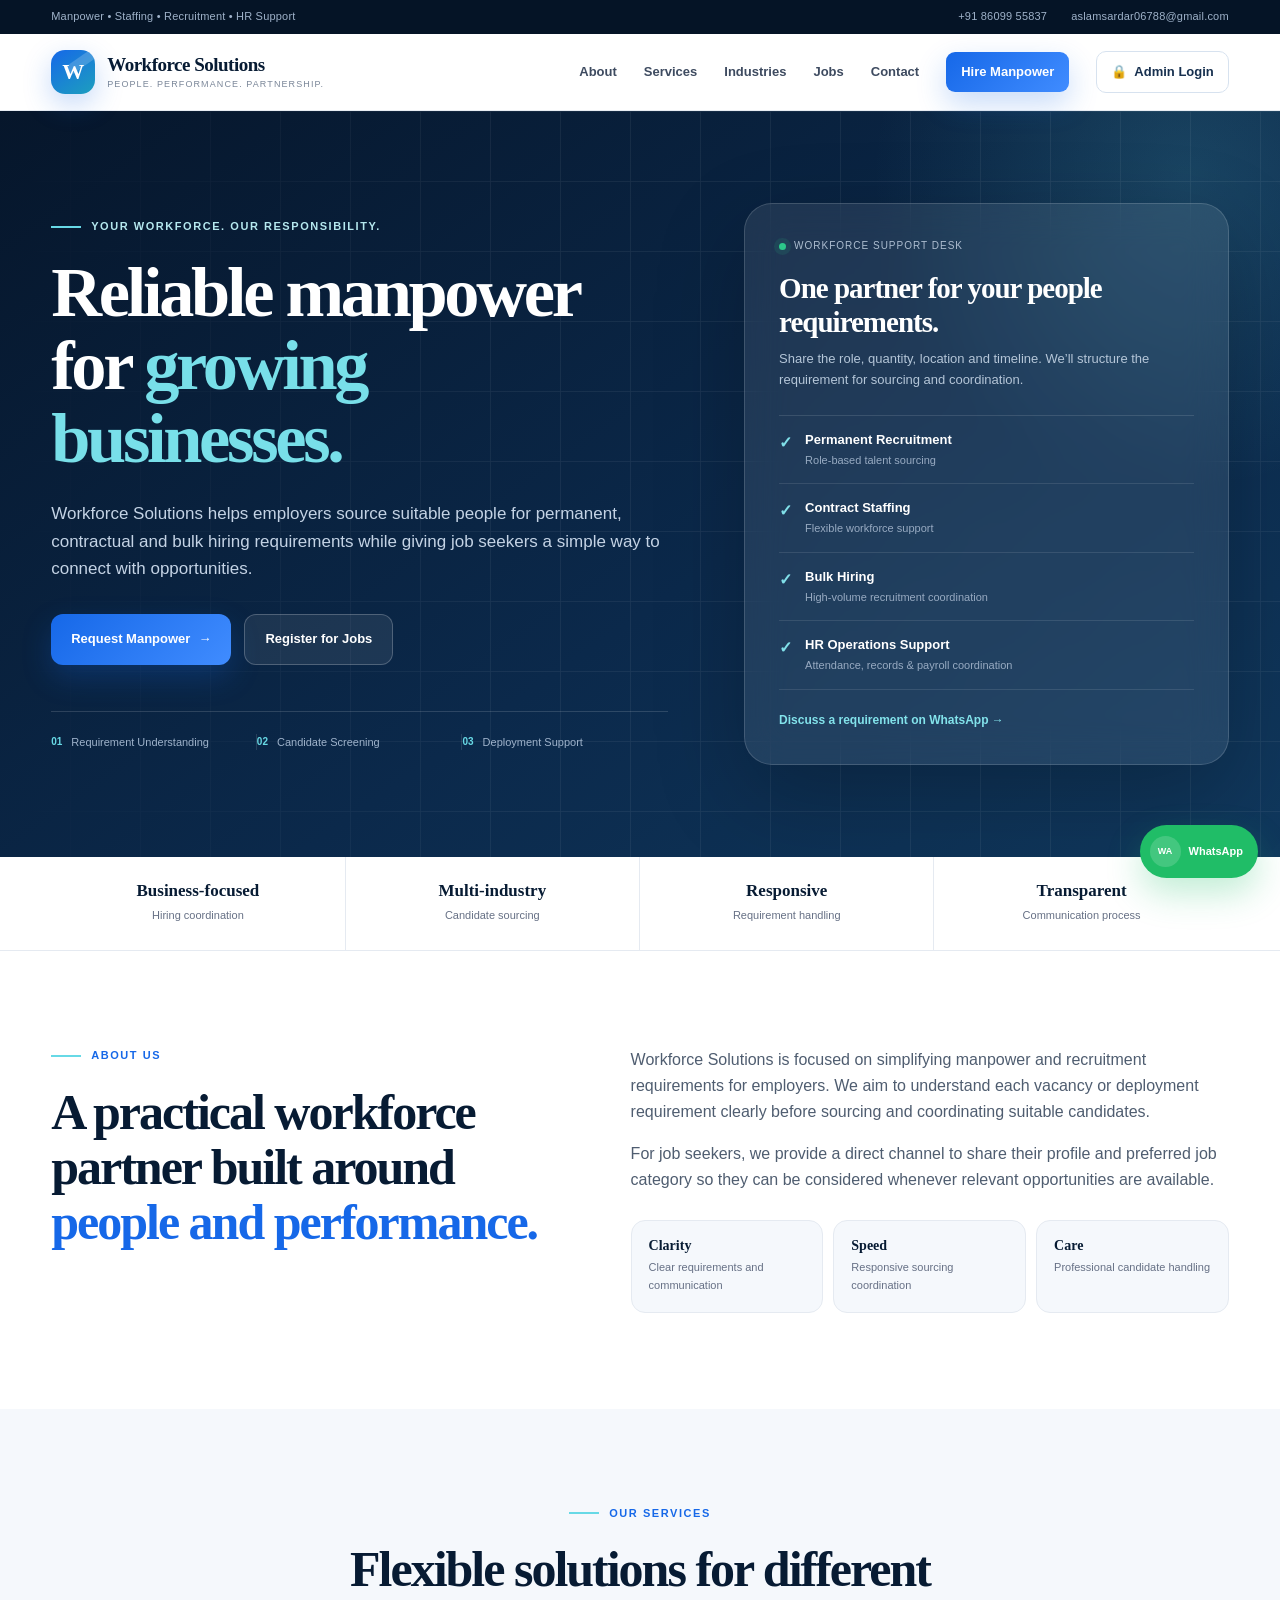
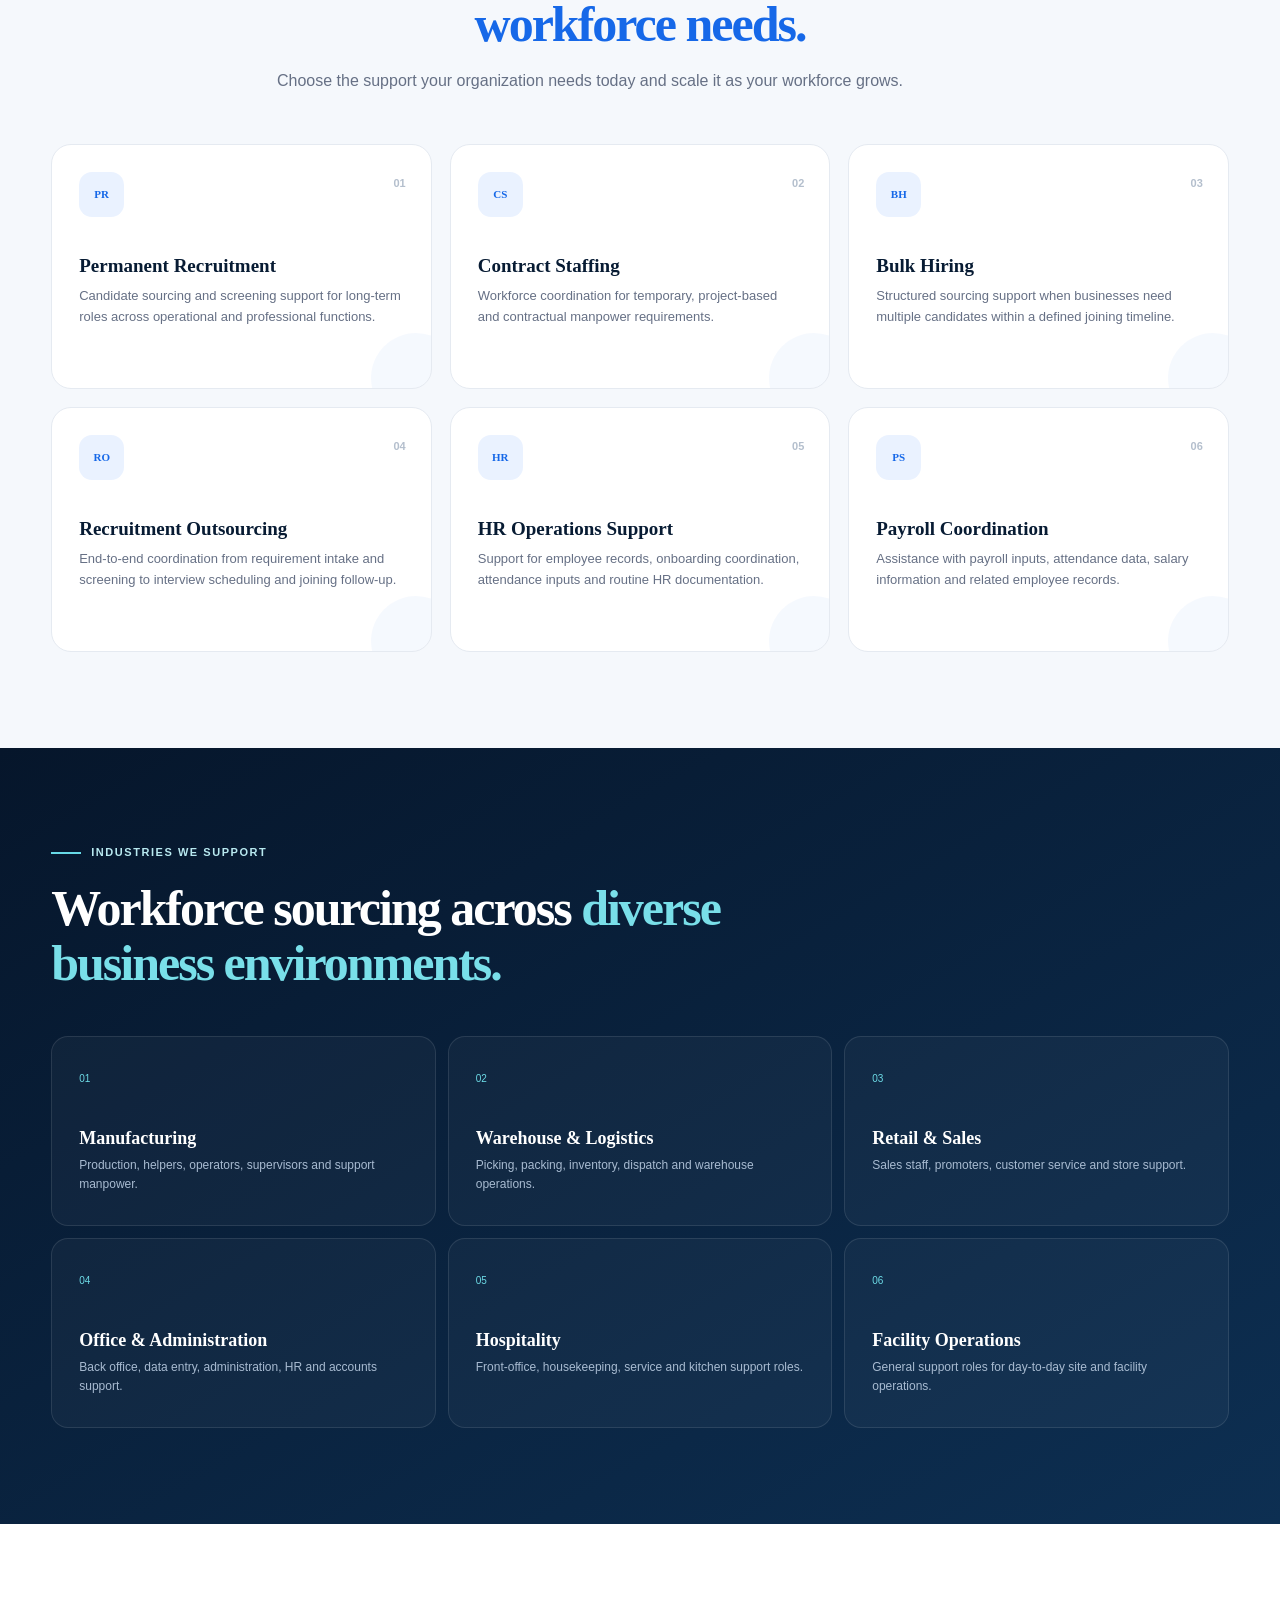
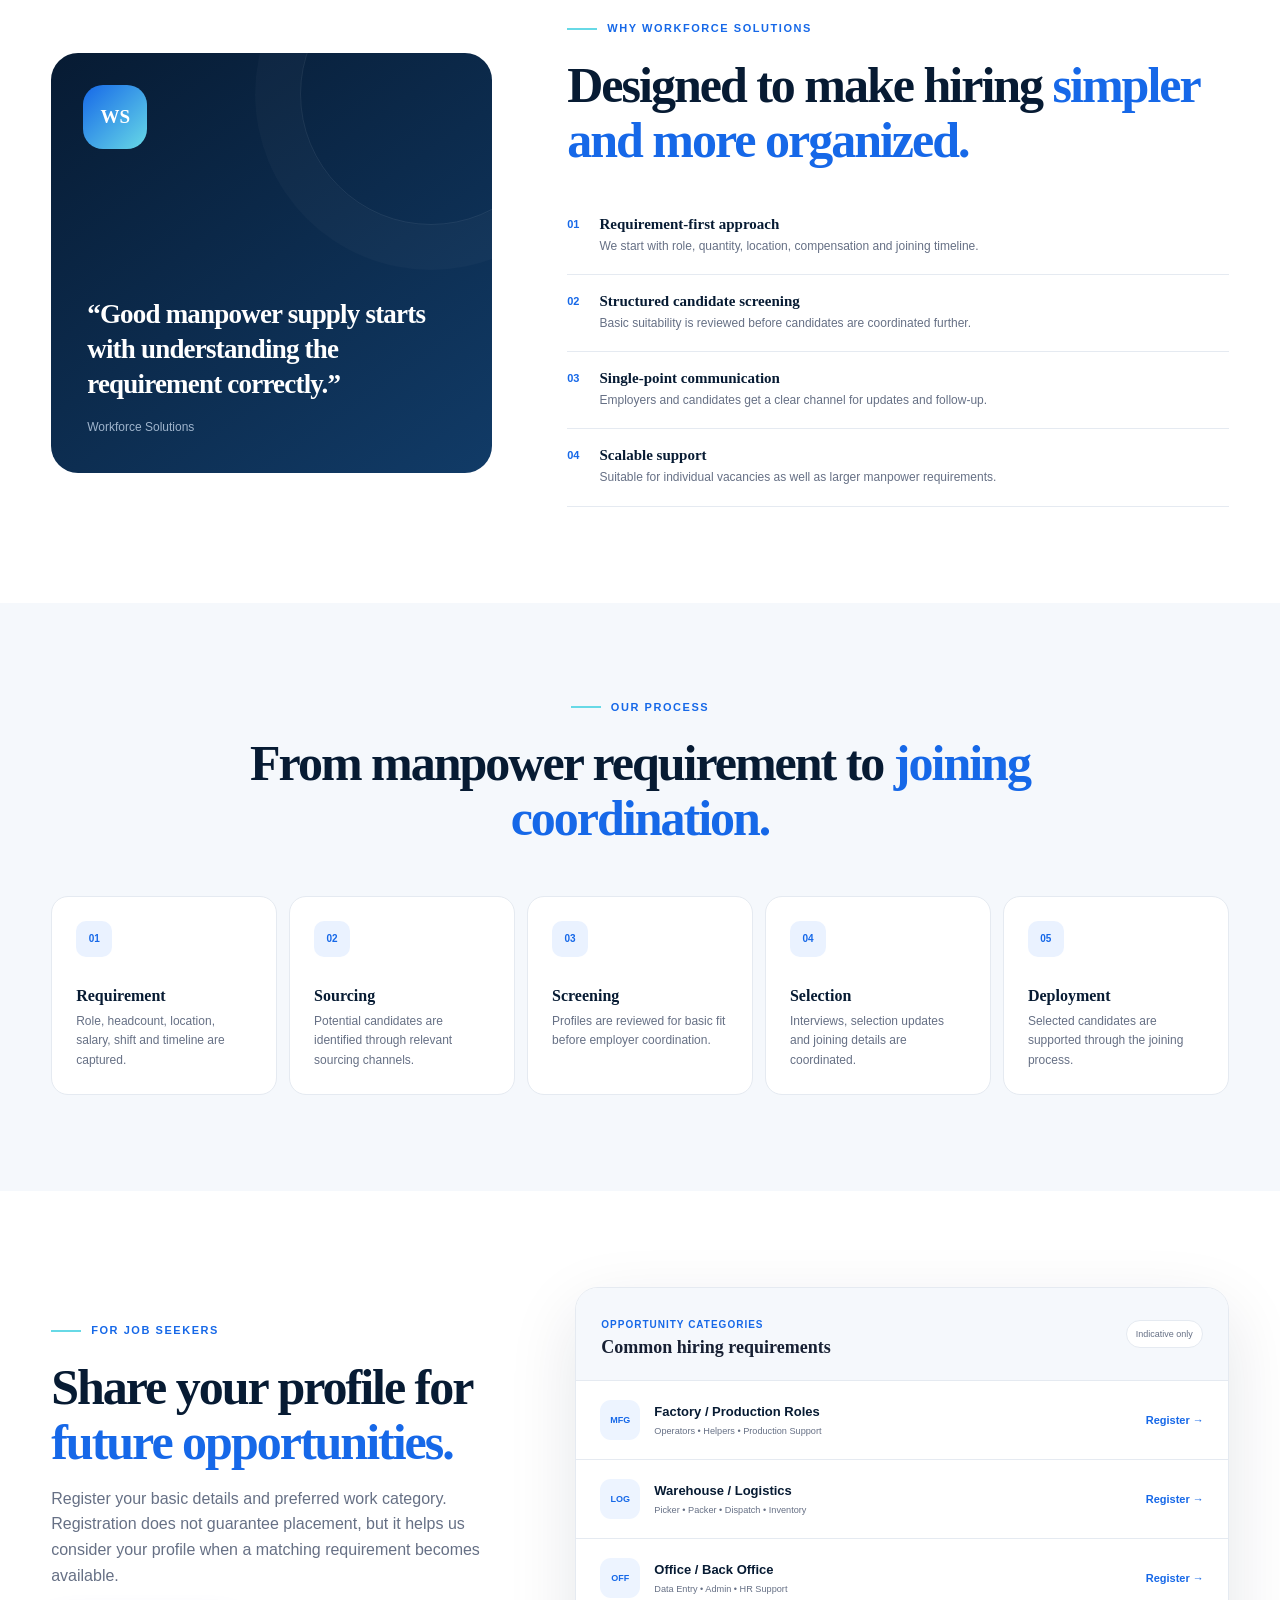
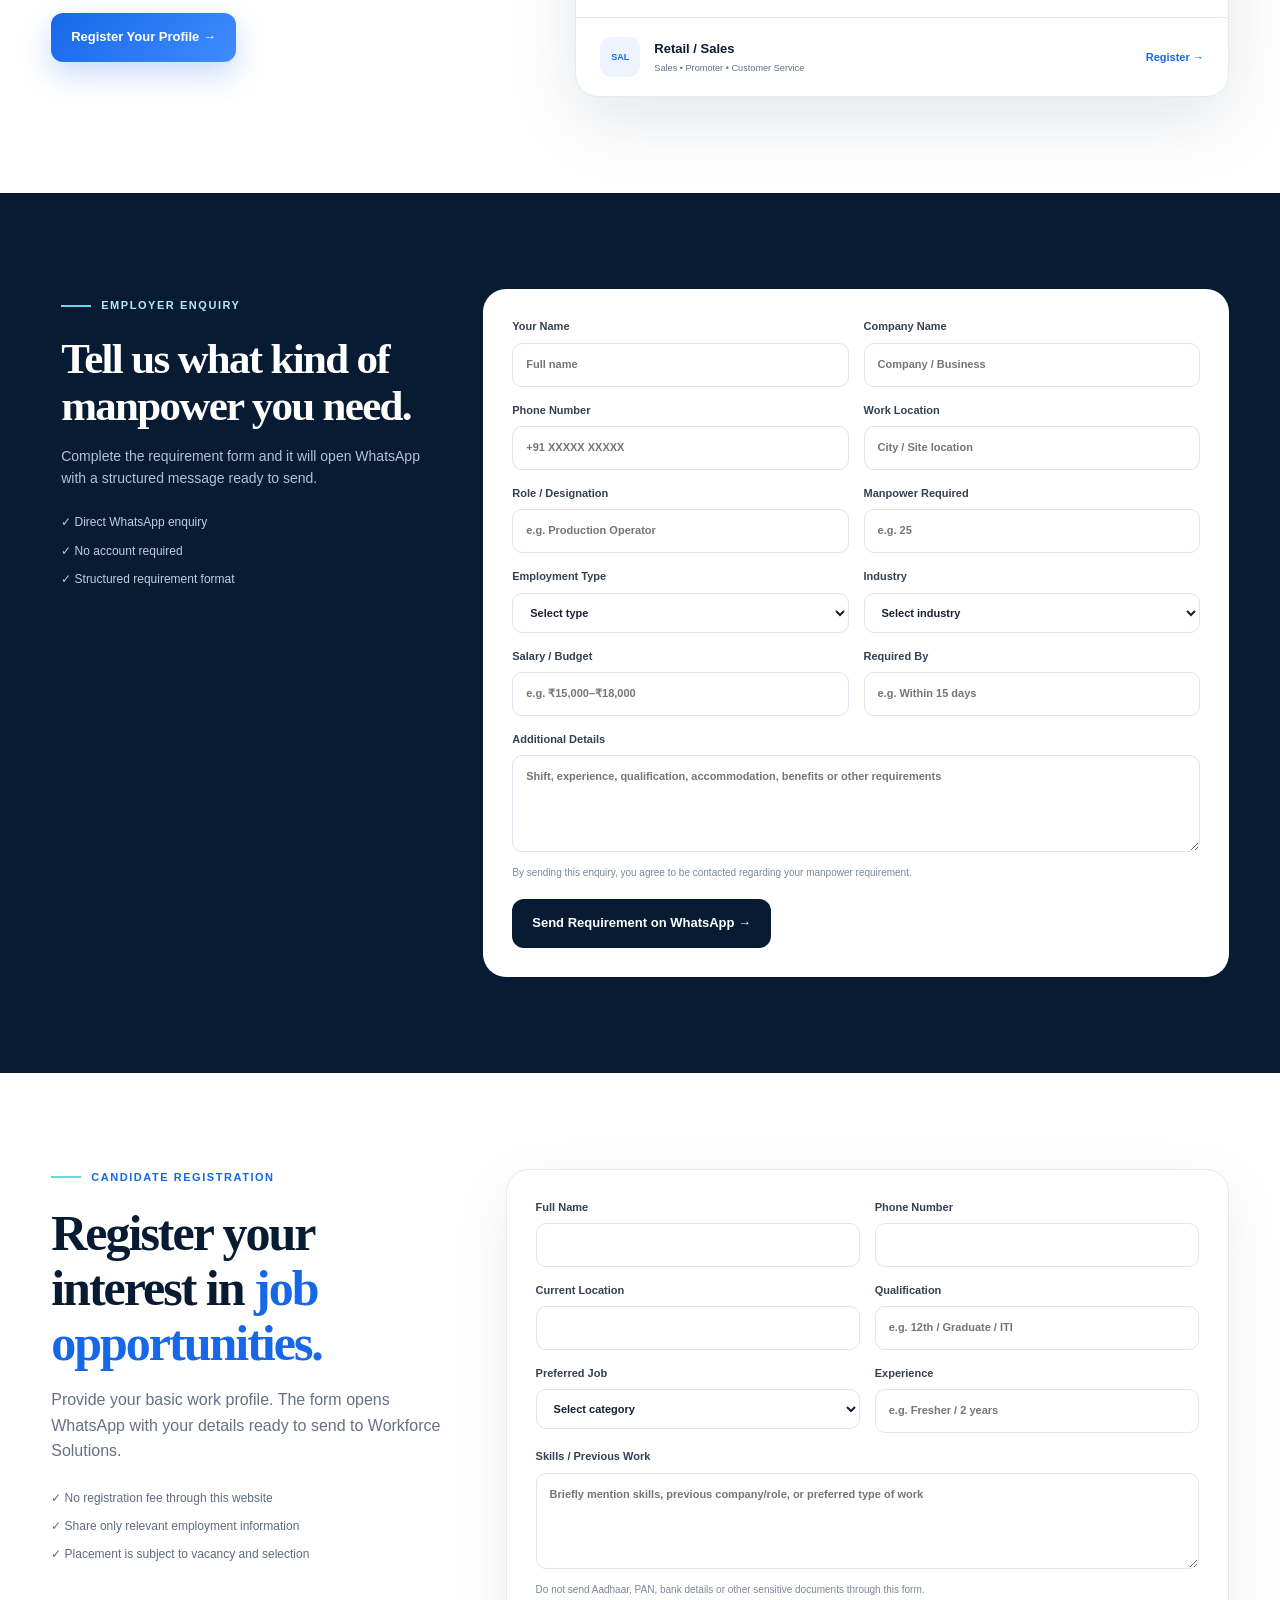
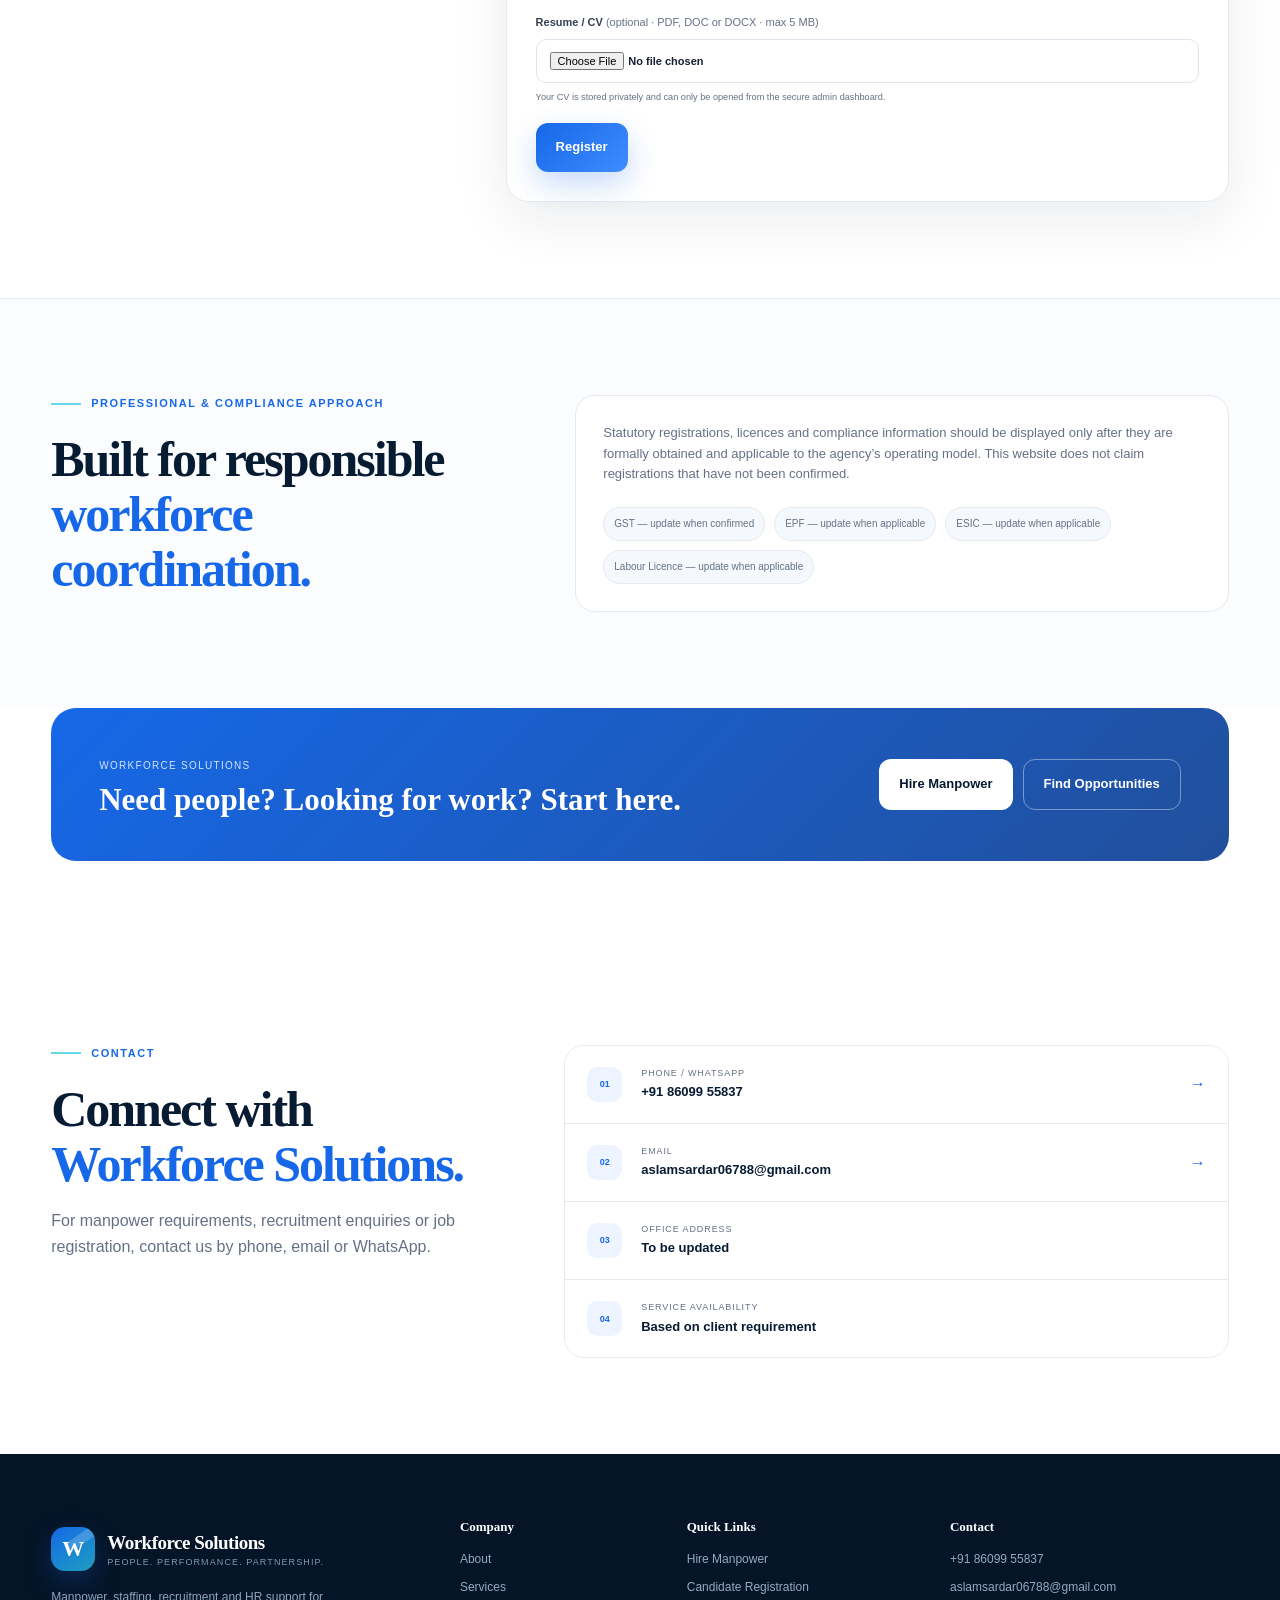
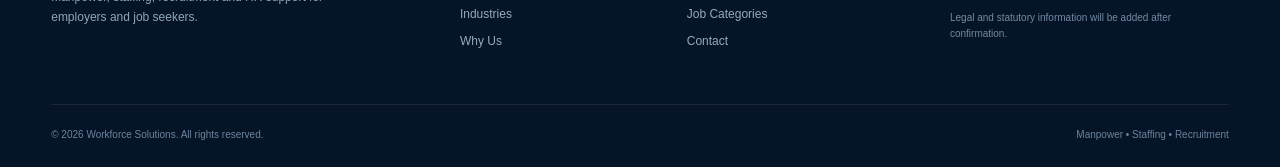
==== commit 2959f59b: "Rename candidate registration button to Register" ====
--- a/index.html
+++ b/index.html
@@ -301,7 +301,7 @@
           </div>
           <label>Skills / Previous Work<textarea id="cSkills" rows="4" placeholder="Briefly mention skills, previous company/role, or preferred type of work"></textarea></label>
           <div class="form-note">Do not send Aadhaar, PAN, bank details or other sensitive documents through this form.</div>
-          <button type="submit" class="btn btn-primary">Register via WhatsApp →</button>
+          <button type="submit" class="btn btn-primary">Register</button>
         </form>
       </div>
     </section>
--- a/style.css
+++ b/style.css
@@ -1 +1 @@
-:root{--navy:#0b1f3a;--navy-2:#102b4f;--blue:#1f6feb;--blue-soft:#eaf2ff;--cyan:#42c8d7;--ink:#152033;--muted:#667085;--line:#e6eaf0;--soft:#f6f8fb;--white:#ffffff;--radius:22px;--shadow:0 20px 60px rgba(11,31,58,.12)}*{box-sizing:border-box;margin:0;padding:0}html{scroll-behavior:smooth}body{font-family:"DM Sans",sans-serif;color:var(--ink);background:var(--white);line-height:1.6;overflow-x:hidden}a{text-decoration:none;color:inherit}button,input,select,textarea{font:inherit}img{max-width:100%}.container{width:min(1160px,92%);margin:auto}.site-header{position:fixed;top:0;left:0;width:100%;z-index:1000;background:rgba(255,255,255,.92);backdrop-filter:blur(18px);border-bottom:1px solid rgba(230,234,240,.8)}.nav-wrap{height:78px;display:flex;align-items:center;justify-content:space-between}.brand{display:flex;align-items:center;gap:11px}.brand-mark{width:42px;height:42px;border-radius:13px;display:grid;place-items:center;background:linear-gradient(135deg,var(--blue),var(--cyan));color:#fff;font:800 22px "Manrope";box-shadow:0 8px 24px rgba(31,111,235,.25)}.brand-text{display:flex;flex-direction:column;line-height:1.05}.brand-text strong{font:800 20px "Manrope";letter-spacing:-.5px;color:var(--navy)}.brand-text small{font-size:10px;letter-spacing:1.25px;text-transform:uppercase;color:var(--muted)}.nav{display:flex;align-items:center;gap:28px}.nav>a:not(.btn){font-size:14px;font-weight:600;color:#354052;transition:.2s}.nav>a:not(.btn):hover{color:var(--blue)}.menu-toggle{display:none;background:none;border:none;cursor:pointer}.menu-toggle span{display:block;width:25px;height:2px;background:var(--navy);margin:5px 0}.btn{display:inline-flex;align-items:center;justify-content:center;gap:8px;border:none;border-radius:12px;padding:14px 20px;font-weight:700;cursor:pointer;transition:.25s}.btn:hover{transform:translateY(-2px)}.btn-sm{padding:10px 16px;border-radius:10px}.btn-primary{background:linear-gradient(135deg,var(--blue),#2c7df5);color:#fff;box-shadow:0 12px 28px rgba(31,111,235,.24)}.btn-secondary{border:1px solid rgba(255,255,255,.28);color:#fff;background:rgba(255,255,255,.08)}.btn-white{background:#fff;color:var(--navy);box-shadow:0 12px 28px rgba(0,0,0,.12)}.hero{min-height:760px;padding:150px 0 90px;background:radial-gradient(circle at 85% 15%,rgba(66,200,215,.15),transparent 32%),radial-gradient(circle at 15% 90%,rgba(31,111,235,.18),transparent 35%),linear-gradient(145deg,#08182f 0%,#0d2748 55%,#12375c 100%);color:#fff;position:relative;overflow:hidden}.hero:after{content:"";position:absolute;right:-120px;bottom:-180px;width:480px;height:480px;border:1px solid rgba(255,255,255,.07);border-radius:50%;box-shadow:0 0 0 70px rgba(255,255,255,.025),0 0 0 140px rgba(255,255,255,.018)}.hero-grid{display:grid;grid-template-columns:1.15fr .85fr;align-items:center;gap:72px;position:relative;z-index:2}.eyebrow{display:flex;align-items:center;gap:10px;font-size:12px;font-weight:800;letter-spacing:1.4px;text-transform:uppercase;color:#a7dff0;margin-bottom:20px}.eyebrow span{width:30px;height:2px;background:var(--cyan)}.eyebrow.dark{color:var(--blue)}.eyebrow.light{color:#a7dff0}.hero h1{font:800 clamp(46px,6vw,78px)/1.02 "Manrope";letter-spacing:-3.8px;max-width:720px}.hero h1 span{color:#76d9e4}.hero-copy>p{font-size:18px;color:#c6d4e6;max-width:650px;margin:26px 0 34px}.hero-actions{display:flex;gap:14px;flex-wrap:wrap}.trust-row{display:flex;gap:36px;margin-top:54px;padding-top:26px;border-top:1px solid rgba(255,255,255,.13)}.trust-row div{display:flex;flex-direction:column}.trust-row strong{font-size:15px}.trust-row span{font-size:12px;color:#9fb2c9}.hero-card{background:rgba(255,255,255,.09);border:1px solid rgba(255,255,255,.16);backdrop-filter:blur(18px);border-radius:28px;padding:34px;box-shadow:0 28px 80px rgba(0,0,0,.22)}.hero-card-top{display:flex;justify-content:space-between;align-items:center;margin-bottom:22px}.mini-label{font-size:11px;letter-spacing:1.2px;text-transform:uppercase;color:#9eb2ca}.status-dot{font-size:11px;background:rgba(77,212,168,.14);color:#8ff0c9;padding:7px 10px;border-radius:999px}.hero-card h3{font:700 30px/1.2 "Manrope";margin-bottom:10px}.hero-card>p{color:#b8c7d9;font-size:14px;margin-bottom:26px}.quick-service{display:flex;align-items:center;gap:14px;padding:16px 0;border-top:1px solid rgba(255,255,255,.11)}.quick-icon{width:38px;height:38px;border-radius:12px;background:rgba(118,217,228,.13);display:grid;place-items:center;color:#76d9e4;font-weight:800;font-size:12px}.quick-service div:last-child{display:flex;flex-direction:column}.quick-service strong{font-size:14px}.quick-service span{font-size:12px;color:#9fb2c9}.text-link{display:inline-block;margin-top:20px;color:#76d9e4;font-weight:700;font-size:14px}.stats-strip{background:#fff;border-bottom:1px solid var(--line)}.stats-grid{display:grid;grid-template-columns:repeat(4,1fr)}.stat{padding:27px 20px;text-align:center;border-right:1px solid var(--line)}.stat:last-child{border-right:none}.stat strong{display:block;font:800 19px "Manrope";color:var(--navy)}.stat span{font-size:12px;color:var(--muted)}.section{padding:100px 0}.section-soft{background:var(--soft)}.two-col{display:grid;grid-template-columns:.85fr 1.15fr;gap:100px;align-items:start}.section-heading h2{font:800 clamp(34px,4vw,52px)/1.08 "Manrope";letter-spacing:-2px;color:var(--navy)}.section-heading h2 span{color:var(--blue)}.section-heading>p{max-width:690px;color:var(--muted);margin-top:18px}.section-heading.centered{text-align:center;max-width:800px;margin:0 auto 52px}.section-heading.centered .eyebrow{justify-content:center}.about-copy p{font-size:17px;color:#4c586a;margin-bottom:18px}.check-grid{display:grid;grid-template-columns:1fr 1fr;gap:12px;margin-top:28px}.check-grid span{background:var(--soft);border:1px solid var(--line);padding:14px 16px;border-radius:12px;font-weight:700;font-size:13px}.cards-grid{display:grid;grid-template-columns:repeat(3,1fr);gap:18px}.service-card{background:#fff;border:1px solid var(--line);border-radius:20px;padding:30px;min-height:230px;transition:.3s}.service-card:hover{transform:translateY(-6px);box-shadow:var(--shadow);border-color:#d9e7ff}.service-number{font:800 13px "Manrope";color:var(--blue);margin-bottom:46px}.service-card h3{font:800 20px "Manrope";color:var(--navy);margin-bottom:10px}.service-card p{font-size:14px;color:var(--muted)}.dark-section{background:linear-gradient(150deg,#08182f,#102e52);color:#fff}.dark-section .section-heading h2{color:#fff;max-width:760px}.dark-section .section-heading h2 span{color:#76d9e4}.industry-grid{display:grid;grid-template-columns:repeat(3,1fr);gap:1px;margin-top:48px;background:rgba(255,255,255,.1);border:1px solid rgba(255,255,255,.1)}.industry{background:#0d2646;padding:30px;min-height:205px;transition:.25s}.industry:hover{background:#11335b}.industry>span{font-size:11px;color:#76d9e4}.industry strong{display:block;font:700 19px "Manrope";margin:36px 0 8px}.industry p{font-size:13px;color:#a9bad0}.process-grid{display:grid;grid-template-columns:repeat(4,1fr);gap:18px;margin-top:48px}.process-step{position:relative;padding:28px 24px 30px;border:1px solid var(--line);border-radius:18px}.process-step span{width:42px;height:42px;border-radius:50%;display:grid;place-items:center;background:var(--blue-soft);color:var(--blue);font-weight:800;margin-bottom:28px}.process-step h3{font:700 18px "Manrope";color:var(--navy);margin-bottom:8px}.process-step p{font-size:13px;color:var(--muted)}.jobs-layout{display:grid;grid-template-columns:.85fr 1.15fr;gap:70px;align-items:center}.jobs-layout .btn{margin-top:28px}.jobs-card{background:#fff;border-radius:24px;border:1px solid var(--line);padding:10px 28px;box-shadow:var(--shadow)}.job-item{padding:25px 0;border-bottom:1px solid var(--line)}.job-tag{font-size:10px;text-transform:uppercase;letter-spacing:1px;color:var(--blue);font-weight:800}.job-item h3{font:700 18px "Manrope";margin:5px 0;color:var(--navy)}.job-item p{font-size:13px;color:var(--muted)}.job-note{font-size:11px;color:#98a2b3;padding:16px 0}.form-section{background:var(--navy)}.form-shell{display:grid;grid-template-columns:.7fr 1.3fr;gap:50px;align-items:start}.form-copy{color:#fff;padding-top:12px}.form-copy h2{font:800 48px "Manrope";letter-spacing:-2px}.form-copy p{color:#b5c4d6;margin:14px 0 22px}.contact-pill{display:inline-block;border:1px solid rgba(255,255,255,.16);border-radius:999px;padding:9px 13px;font-size:12px;color:#bcd5e7}.lead-form{background:#fff;border-radius:24px;padding:30px}.form-grid{display:grid;grid-template-columns:1fr 1fr;gap:16px}label{display:block;font-size:12px;font-weight:800;color:#344054}input,select,textarea{width:100%;margin-top:7px;border:1px solid #dfe4eb;border-radius:10px;padding:12px 13px;outline:none;background:#fff;color:var(--ink)}textarea{resize:vertical}input:focus,select:focus,textarea:focus{border-color:#7aa8f8;box-shadow:0 0 0 3px rgba(31,111,235,.08)}.lead-form>label,.candidate-form>label{margin-top:16px}.lead-form .btn{margin-top:20px;background:var(--navy);color:#fff}.candidate-layout{display:grid;grid-template-columns:.7fr 1.3fr;gap:70px}.candidate-form{border:1px solid var(--line);border-radius:22px;padding:28px;background:#fff;box-shadow:0 12px 40px rgba(11,31,58,.06)}.candidate-form .btn{margin-top:20px}.cta-section{padding:0 0 90px}.cta-inner{background:linear-gradient(135deg,var(--blue),#254f99);border-radius:26px;padding:46px 52px;color:#fff;display:flex;align-items:center;justify-content:space-between;gap:25px}.cta-inner span{font-size:12px;text-transform:uppercase;letter-spacing:1px;color:#cfe2ff}.cta-inner h2{font:800 34px "Manrope";margin-top:5px}.contact-grid{display:grid;grid-template-columns:.8fr 1.2fr;gap:70px;align-items:start}.contact-card{display:grid;grid-template-columns:1fr 1fr;gap:1px;background:var(--line);border:1px solid var(--line);border-radius:20px;overflow:hidden}.contact-card div{background:#fff;padding:26px}.contact-card small{display:block;color:var(--muted);font-size:11px;text-transform:uppercase;letter-spacing:.9px;margin-bottom:7px}.contact-card strong{font-size:14px;color:var(--navy)}footer{background:#071528;color:#fff;padding:70px 0 25px}.footer-grid{display:grid;grid-template-columns:1.5fr .7fr .8fr 1.2fr;gap:50px}.light-brand .brand-text strong{color:#fff}.light-brand .brand-text small{color:#91a4ba}.footer-brand p{font-size:13px;color:#92a5bb;max-width:310px;margin-top:18px}footer h4{font:700 14px "Manrope";margin-bottom:16px}footer a{display:block;color:#9fb0c5;font-size:13px;margin:9px 0}.footer-small{color:#8ea2b9;font-size:12px}.footer-bottom{display:flex;justify-content:space-between;border-top:1px solid rgba(255,255,255,.08);margin-top:50px;padding-top:24px;color:#6f849e;font-size:11px}.whatsapp-float{position:fixed;right:24px;bottom:24px;z-index:999;width:54px;height:54px;border-radius:50%;display:grid;place-items:center;background:#21c063;color:#fff;font-weight:900;font-size:13px;box-shadow:0 12px 32px rgba(33,192,99,.3)}.reveal{opacity:0;transform:translateY(22px);transition:.7s ease}.reveal.visible{opacity:1;transform:none}@media (max-width:980px){.nav{position:absolute;top:78px;left:0;width:100%;background:#fff;display:none;flex-direction:column;align-items:flex-start;padding:22px 4%;box-shadow:0 15px 35px rgba(11,31,58,.1)}.nav.open{display:flex}.menu-toggle{display:block}.hero-grid,.two-col,.jobs-layout,.form-shell,.candidate-layout,.contact-grid{grid-template-columns:1fr;gap:45px}.hero{padding-top:130px}.hero-card{max-width:650px}.cards-grid,.industry-grid{grid-template-columns:1fr 1fr}.process-grid{grid-template-columns:1fr 1fr}.footer-grid{grid-template-columns:1fr 1fr}}@media (max-width:640px){.section{padding:72px 0}.hero{min-height:auto;padding:120px 0 70px}.hero h1{font-size:44px;letter-spacing:-2.5px}.hero-copy>p{font-size:16px}.trust-row{gap:16px;justify-content:space-between}.stats-grid{grid-template-columns:1fr 1fr}.stat:nth-child(2){border-right:none}.stat:nth-child(-n+2){border-bottom:1px solid var(--line)}.cards-grid,.industry-grid,.process-grid{grid-template-columns:1fr}.check-grid,.form-grid,.contact-card{grid-template-columns:1fr}.cta-inner{padding:34px 26px;flex-direction:column;align-items:flex-start}.cta-inner h2{font-size:28px}.footer-grid{grid-template-columns:1fr}.footer-bottom{flex-direction:column;gap:10px}.form-copy h2{font-size:38px}}+:root{--navy:#071b33;--navy2:#0e2b4e;--blue:#1668e8;--blue2:#408cff;--cyan:#67d9e6;--ink:#172033;--muted:#667085;--line:#e5eaf1;--soft:#f5f8fc;--white:#fff;--green:#2cc98a;--shadow:0 24px 70px rgba(7,27,51,.11)}*{box-sizing:border-box;margin:0;padding:0}html{scroll-behavior:smooth;scroll-padding-top:105px}body{font-family:"DM Sans",sans-serif;color:var(--ink);background:#fff;line-height:1.6;overflow-x:hidden}a{text-decoration:none;color:inherit}button,input,select,textarea{font:inherit}button{border:0}.container{width:min(1180px,92%);margin:auto}.topbar{background:#051426;color:#9fb2c9;font-size:11px;letter-spacing:.2px}.topbar-inner{height:34px;display:flex;align-items:center;justify-content:space-between}.topbar-links{display:flex;gap:24px}.topbar a:hover{color:#fff}.site-header{position:sticky;top:0;z-index:1000;background:rgba(255,255,255,.94);backdrop-filter:blur(18px);border-bottom:1px solid rgba(229,234,241,.9)}.nav-wrap{height:76px;display:flex;align-items:center;justify-content:space-between}.brand{display:flex;align-items:center;gap:12px}.brand-mark{width:44px;height:44px;border-radius:14px;background:linear-gradient(145deg,var(--blue),#1d9fbe);display:grid;place-items:center;position:relative;overflow:hidden;box-shadow:0 10px 28px rgba(22,104,232,.25)}.brand-mark:after{content:"";position:absolute;width:45px;height:10px;background:rgba(255,255,255,.18);transform:rotate(-35deg);top:4px;right:-13px}.brand-mark span{font:800 22px "Manrope";color:#fff;position:relative;z-index:1}.brand-text{display:flex;flex-direction:column;line-height:1.05}.brand-text strong{font:800 19px "Manrope";color:var(--navy);letter-spacing:-.5px}.brand-text small{font-size:9px;letter-spacing:1.1px;text-transform:uppercase;color:#7b8799;margin-top:4px}.nav{display:flex;align-items:center;gap:27px}.nav>a:not(.btn){font-size:13px;font-weight:700;color:#3e4b60}.nav>a:not(.btn):hover{color:var(--blue)}.menu-toggle{display:none;background:none;cursor:pointer}.menu-toggle span{display:block;width:25px;height:2px;background:var(--navy);margin:5px 0}.btn{display:inline-flex;align-items:center;justify-content:center;gap:8px;padding:14px 20px;border-radius:12px;font-weight:800;font-size:13px;cursor:pointer;transition:.25s}.btn:hover{transform:translateY(-2px)}.btn-sm{padding:10px 15px;border-radius:9px}.btn-primary{background:linear-gradient(135deg,var(--blue),var(--blue2));color:#fff;box-shadow:0 12px 30px rgba(22,104,232,.24)}.btn-secondary{background:rgba(255,255,255,.08);border:1px solid rgba(255,255,255,.22);color:#fff}.btn-dark{background:var(--navy);color:#fff}.btn-white{background:#fff;color:var(--navy)}.btn-outline-white{border:1px solid rgba(255,255,255,.4);color:#fff}.hero{position:relative;overflow:hidden;background:linear-gradient(145deg,#06162b 0%,#0b294b 58%,#10385d 100%);color:#fff;min-height:690px;padding:92px 0}.hero:before{content:"";position:absolute;width:650px;height:650px;border-radius:50%;right:-230px;top:-260px;background:radial-gradient(circle,rgba(103,217,230,.16),transparent 68%)}.hero-grid-lines{position:absolute;inset:0;opacity:.07;background-image:linear-gradient(rgba(255,255,255,.8) 1px,transparent 1px),linear-gradient(90deg,rgba(255,255,255,.8) 1px,transparent 1px);background-size:70px 70px;mask-image:linear-gradient(to right,transparent,black 40%,black)}.hero-grid{position:relative;z-index:2;display:grid;grid-template-columns:1.12fr .88fr;gap:76px;align-items:center}.eyebrow{display:flex;align-items:center;gap:10px;text-transform:uppercase;font-size:11px;letter-spacing:1.55px;font-weight:800;color:#b5e8ef;margin-bottom:20px}.eyebrow span{display:block;width:30px;height:2px;background:var(--cyan)}.eyebrow.dark{color:var(--blue)}.eyebrow.light{color:#b8e9f0}.hero h1{font:800 clamp(48px,5.5vw,72px)/1.04 "Manrope";letter-spacing:-3.3px;max-width:760px}.hero h1 span{color:#78dfe9}.hero-copy>p{font-size:17px;color:#c4d3e5;max-width:670px;margin:25px 0 32px}.hero-actions{display:flex;gap:13px;flex-wrap:wrap}.hero-proof{display:grid;grid-template-columns:repeat(3,1fr);margin-top:46px;border-top:1px solid rgba(255,255,255,.14);padding-top:22px;max-width:650px}.hero-proof div{display:flex;gap:9px;align-items:center;border-right:1px solid rgba(255,255,255,.12);padding-right:14px}.hero-proof div:last-child{border:0}.hero-proof b{font-size:10px;color:#68d9e5}.hero-proof span{font-size:11px;color:#9fb3cb;line-height:1.3}.hero-panel{background:rgba(255,255,255,.085);border:1px solid rgba(255,255,255,.15);backdrop-filter:blur(20px);border-radius:28px;padding:34px;box-shadow:0 30px 90px rgba(0,0,0,.22)}.panel-kicker{font-size:10px;letter-spacing:1px;text-transform:uppercase;color:#aebed1;display:flex;align-items:center;gap:8px}.live-dot{width:7px;height:7px;border-radius:50%;background:var(--green);box-shadow:0 0 0 5px rgba(44,201,138,.11)}.hero-panel h2{font:750 29px/1.18 "Manrope";margin:17px 0 10px;letter-spacing:-1px}.hero-panel>p{font-size:13px;color:#b5c6d8;margin-bottom:24px}.panel-list{border-top:1px solid rgba(255,255,255,.12)}.panel-list>div{display:flex;gap:13px;padding:14px 0;border-bottom:1px solid rgba(255,255,255,.1)}.panel-list>div>span{color:#81e0e9;font-weight:800}.panel-list p{display:flex;flex-direction:column}.panel-list strong{font-size:13px}.panel-list small{color:#98abc2;font-size:11px;margin-top:1px}.panel-cta{display:block;color:#83e3eb;font-weight:800;font-size:12px;margin-top:21px}.trust-strip{border-bottom:1px solid var(--line);background:#fff}.trust-grid{display:grid;grid-template-columns:repeat(4,1fr)}.trust-grid>div{text-align:center;padding:24px 18px;border-right:1px solid var(--line)}.trust-grid>div:last-child{border:0}.trust-grid strong{display:block;font:800 17px "Manrope";color:var(--navy)}.trust-grid span{font-size:11px;color:var(--muted)}.section{padding:96px 0}.soft{background:var(--soft)}.split{display:grid;grid-template-columns:.9fr 1.1fr;gap:90px}.section-heading h2{font:800 clamp(34px,4vw,50px)/1.1 "Manrope";letter-spacing:-2px;color:var(--navy)}.section-heading h2 span{color:var(--blue)}.section-heading>p{color:var(--muted);max-width:690px;margin-top:16px}.section-heading.centered{text-align:center;max-width:790px;margin:0 auto 50px}.section-heading.centered .eyebrow{justify-content:center}.about-copy>p{font-size:16px;color:#4f5d70;margin-bottom:17px}.value-row{display:grid;grid-template-columns:repeat(3,1fr);gap:10px;margin-top:28px}.value-row div{background:var(--soft);border:1px solid var(--line);border-radius:14px;padding:17px}.value-row strong{display:block;font:800 14px "Manrope";color:var(--navy)}.value-row span{display:block;font-size:11px;color:var(--muted);margin-top:5px}.service-grid{display:grid;grid-template-columns:repeat(3,1fr);gap:18px}.service-card{position:relative;background:#fff;border:1px solid var(--line);border-radius:20px;padding:27px;min-height:245px;transition:.28s;overflow:hidden}.service-card:after{content:"";position:absolute;width:90px;height:90px;border-radius:50%;background:var(--blue);opacity:.04;right:-30px;bottom:-35px}.service-card:hover{transform:translateY(-6px);box-shadow:var(--shadow);border-color:#d5e3fa}.service-icon{width:45px;height:45px;border-radius:13px;background:#eaf2ff;display:grid;place-items:center;color:var(--blue);font:800 11px "Manrope";margin-bottom:38px}.service-no{position:absolute;right:25px;top:30px;color:#b4bfcd;font-size:11px;font-weight:800}.service-card h3{font:800 19px "Manrope";color:var(--navy);margin-bottom:9px}.service-card p{font-size:13px;color:var(--muted)}.dark-section{background:linear-gradient(150deg,#06162b,#0d2f52);color:#fff}.dark-section .section-heading h2{color:#fff;max-width:780px}.dark-section .section-heading h2 span{color:#79dfe9}.industry-grid{display:grid;grid-template-columns:repeat(3,1fr);gap:12px;margin-top:45px}.industry-card{border:1px solid rgba(255,255,255,.1);background:rgba(255,255,255,.035);border-radius:17px;padding:27px;min-height:190px;transition:.25s}.industry-card:hover{background:rgba(255,255,255,.07);transform:translateY(-4px)}.industry-card>span{font-size:10px;color:#6ddbe6}.industry-card h3{font:750 18px "Manrope";margin:38px 0 7px}.industry-card p{font-size:12px;color:#a8bbd1}.why-layout{display:grid;grid-template-columns:.8fr 1.2fr;gap:75px;align-items:center}.why-card{background:linear-gradient(145deg,var(--navy),#113b67);min-height:420px;border-radius:27px;padding:36px;display:flex;flex-direction:column;justify-content:flex-end;color:#fff;position:relative;overflow:hidden}.why-card:before{content:"";position:absolute;width:260px;height:260px;border:1px solid rgba(255,255,255,.08);border-radius:50%;top:-90px;right:-70px;box-shadow:0 0 0 45px rgba(255,255,255,.025)}.why-badge{width:64px;height:64px;border-radius:20px;background:linear-gradient(135deg,var(--blue),var(--cyan));display:grid;place-items:center;font:800 19px "Manrope";position:absolute;top:32px;left:32px}.quote{font:700 27px/1.3 "Manrope";max-width:420px;letter-spacing:-.8px}.why-card>span{color:#9fb4cc;font-size:12px;margin-top:16px}.why-list{margin-top:30px}.why-list>div{display:flex;gap:20px;padding:18px 0;border-bottom:1px solid var(--line)}.why-list b{color:var(--blue);font-size:11px}.why-list p{display:flex;flex-direction:column}.why-list strong{font:750 15px "Manrope";color:var(--navy)}.why-list span{font-size:12px;color:var(--muted);margin-top:4px}.process-grid{display:grid;grid-template-columns:repeat(5,1fr);gap:12px}.process-card{background:#fff;border:1px solid var(--line);border-radius:17px;padding:24px;min-height:190px}.process-card>span{display:grid;place-items:center;width:36px;height:36px;border-radius:10px;background:#eaf2ff;color:var(--blue);font-size:10px;font-weight:800;margin-bottom:30px}.process-card h3{font:750 16px "Manrope";color:var(--navy);margin-bottom:7px}.process-card p{font-size:12px;color:var(--muted)}.jobs-layout{display:grid;grid-template-columns:.82fr 1.18fr;gap:70px;align-items:center}.jobs-layout .btn{margin-top:25px}.jobs-board{background:#fff;border:1px solid var(--line);border-radius:23px;box-shadow:var(--shadow);overflow:hidden}.jobs-board-head{display:flex;justify-content:space-between;align-items:center;padding:22px 25px;background:var(--soft);border-bottom:1px solid var(--line)}.jobs-board-head span:first-child{font-size:10px;text-transform:uppercase;letter-spacing:1px;color:var(--blue);font-weight:800}.jobs-board-head h3{font:750 18px "Manrope";margin-top:2px}.sample-badge{background:#fff;border:1px solid var(--line);border-radius:999px;padding:6px 9px;font-size:9px;color:var(--muted)}.job-row{display:flex;align-items:center;justify-content:space-between;padding:19px 24px;border-bottom:1px solid var(--line);font-size:11px;color:var(--blue);font-weight:800}.job-row:last-child{border:0}.job-row>div{display:flex;align-items:center;gap:14px}.job-code{width:40px;height:40px;border-radius:11px;background:#edf4ff;display:grid;place-items:center;font-size:9px}.job-row p{display:flex;flex-direction:column}.job-row strong{font-size:13px;color:var(--navy)}.job-row small{font-weight:500;color:var(--muted);margin-top:2px}.form-section{background:var(--navy)}.form-shell{display:grid;grid-template-columns:.68fr 1.32fr;gap:48px;align-items:start}.form-copy{color:#fff;padding:8px 10px}.form-copy h2{font:800 43px/1.1 "Manrope";letter-spacing:-1.7px}.form-copy>p{color:#b1c2d6;margin:15px 0 24px;font-size:14px}.contact-pills{display:flex;flex-direction:column;gap:9px}.contact-pills span{font-size:12px;color:#bdd0e1}.lead-form,.candidate-form{background:#fff;border-radius:23px;padding:29px}.form-grid{display:grid;grid-template-columns:1fr 1fr;gap:15px}label{font-size:11px;font-weight:800;color:#344054}input,select,textarea{display:block;width:100%;border:1px solid #dfe5ed;border-radius:10px;padding:12px 13px;margin-top:7px;outline:none;color:var(--ink);background:#fff}textarea{resize:vertical}input:focus,select:focus,textarea:focus{border-color:#72a3ef;box-shadow:0 0 0 3px rgba(22,104,232,.08)}.lead-form>label,.candidate-form>label{display:block;margin-top:15px}.form-note{font-size:10px;color:#7b8798;margin-top:13px}.lead-form .btn,.candidate-form .btn{margin-top:18px}.candidate-layout{display:grid;grid-template-columns:.7fr 1.3fr;gap:65px;align-items:start}.candidate-form{border:1px solid var(--line);box-shadow:0 18px 55px rgba(7,27,51,.08)}.candidate-points{display:flex;flex-direction:column;gap:9px;margin-top:25px;color:#5e6b7e;font-size:12px}.compliance-section{background:#fbfcfe;border-top:1px solid var(--line)}.compliance-layout{display:grid;grid-template-columns:.82fr 1.18fr;gap:70px;align-items:start}.compliance-box{border:1px solid var(--line);border-radius:20px;padding:27px;background:#fff}.compliance-box p{font-size:13px;color:var(--muted)}.compliance-tags{display:flex;flex-wrap:wrap;gap:9px;margin-top:22px}.compliance-tags span{padding:8px 10px;border-radius:999px;background:var(--soft);border:1px solid var(--line);font-size:10px;color:#657287}.cta-section{padding:0 0 88px}.cta-inner{background:linear-gradient(135deg,var(--blue),#214f9c);color:#fff;border-radius:25px;padding:43px 48px;display:flex;align-items:center;justify-content:space-between;gap:25px}.cta-inner>div:first-child>span{font-size:10px;text-transform:uppercase;letter-spacing:1.3px;color:#d5e6ff}.cta-inner h2{font:800 31px "Manrope";margin-top:5px}.cta-actions{display:flex;gap:10px;flex-wrap:wrap}.contact-layout{display:grid;grid-template-columns:.8fr 1.2fr;gap:70px}.contact-panel{border:1px solid var(--line);border-radius:20px;overflow:hidden}.contact-item{display:grid;grid-template-columns:40px 1fr auto;align-items:center;gap:14px;padding:20px 22px;border-bottom:1px solid var(--line);background:#fff}.contact-item:last-child{border:0}.contact-item>span{width:35px;height:35px;border-radius:10px;background:#eef4ff;color:var(--blue);display:grid;place-items:center;font-size:9px;font-weight:800}.contact-item div{display:flex;flex-direction:column}.contact-item small{font-size:9px;text-transform:uppercase;letter-spacing:.9px;color:var(--muted)}.contact-item strong{font-size:13px;color:var(--navy);margin-top:2px}.contact-item>b{color:var(--blue)}footer{background:#051426;color:#fff;padding:65px 0 24px}.footer-grid{display:grid;grid-template-columns:1.5fr .75fr .9fr 1.15fr;gap:45px}.light-brand .brand-text strong{color:#fff}.light-brand .brand-text small{color:#8298b2}.footer-brand p{max-width:310px;color:#8fa5bd;font-size:12px;margin-top:17px}footer h4{font:750 13px "Manrope";margin-bottom:15px}footer a{display:block;color:#96aac0;font-size:12px;margin:8px 0}footer a:hover{color:#fff}.footer-small{color:#748ba5;font-size:10px;margin-top:13px}.footer-bottom{display:flex;justify-content:space-between;border-top:1px solid rgba(255,255,255,.08);padding-top:22px;margin-top:45px;color:#6e849e;font-size:10px}.whatsapp-float{position:fixed;right:22px;bottom:22px;z-index:999;background:#20bd67;color:#fff;border-radius:999px;padding:11px 15px 11px 10px;display:flex;align-items:center;gap:8px;box-shadow:0 15px 35px rgba(32,189,103,.28);font-size:11px;font-weight:800}.whatsapp-float span{width:31px;height:31px;border-radius:50%;background:rgba(255,255,255,.16);display:grid;place-items:center;font-size:9px}.reveal{opacity:0;transform:translateY(20px);transition:.65s ease}.reveal.visible{opacity:1;transform:none}@media(max-width:1000px){.topbar-inner>span{display:none}.topbar-inner{justify-content:center}.nav{position:absolute;top:76px;left:0;width:100%;display:none;flex-direction:column;align-items:flex-start;background:#fff;padding:23px 4%;box-shadow:0 18px 40px rgba(7,27,51,.12)}.nav.open{display:flex}.menu-toggle{display:block}.hero-grid,.split,.why-layout,.jobs-layout,.form-shell,.candidate-layout,.compliance-layout,.contact-layout{grid-template-columns:1fr;gap:42px}.hero{padding:74px 0}.hero-panel{max-width:650px}.service-grid,.industry-grid{grid-template-columns:1fr 1fr}.process-grid{grid-template-columns:repeat(3,1fr)}.footer-grid{grid-template-columns:1fr 1fr}}@media(max-width:650px){.topbar{display:none}.nav-wrap{height:70px}.nav{top:70px}.brand-text strong{font-size:16px}.brand-text small{font-size:7.5px}.brand-mark{width:40px;height:40px}.section{padding:70px 0}.hero{padding:65px 0 70px}.hero h1{font-size:43px;letter-spacing:-2.2px}.hero-copy>p{font-size:15px}.hero-proof{grid-template-columns:1fr;gap:10px}.hero-proof div{border:0}.trust-grid{grid-template-columns:1fr 1fr}.trust-grid>div:nth-child(2){border-right:0}.trust-grid>div:nth-child(-n+2){border-bottom:1px solid var(--line)}.value-row,.service-grid,.industry-grid,.process-grid,.form-grid{grid-template-columns:1fr}.service-card{min-height:auto}.industry-card{min-height:auto}.industry-card h3{margin-top:28px}.why-card{min-height:340px}.quote{font-size:23px}.form-copy h2{font-size:35px}.lead-form,.candidate-form{padding:22px}.cta-inner{padding:32px 24px;align-items:flex-start;flex-direction:column}.cta-inner h2{font-size:26px}.footer-grid{grid-template-columns:1fr}.footer-bottom{flex-direction:column;gap:8px}.topbar-links{gap:12px;font-size:9px}.whatsapp-float b{display:none}.whatsapp-float{padding:9px;right:16px;bottom:16px}}
